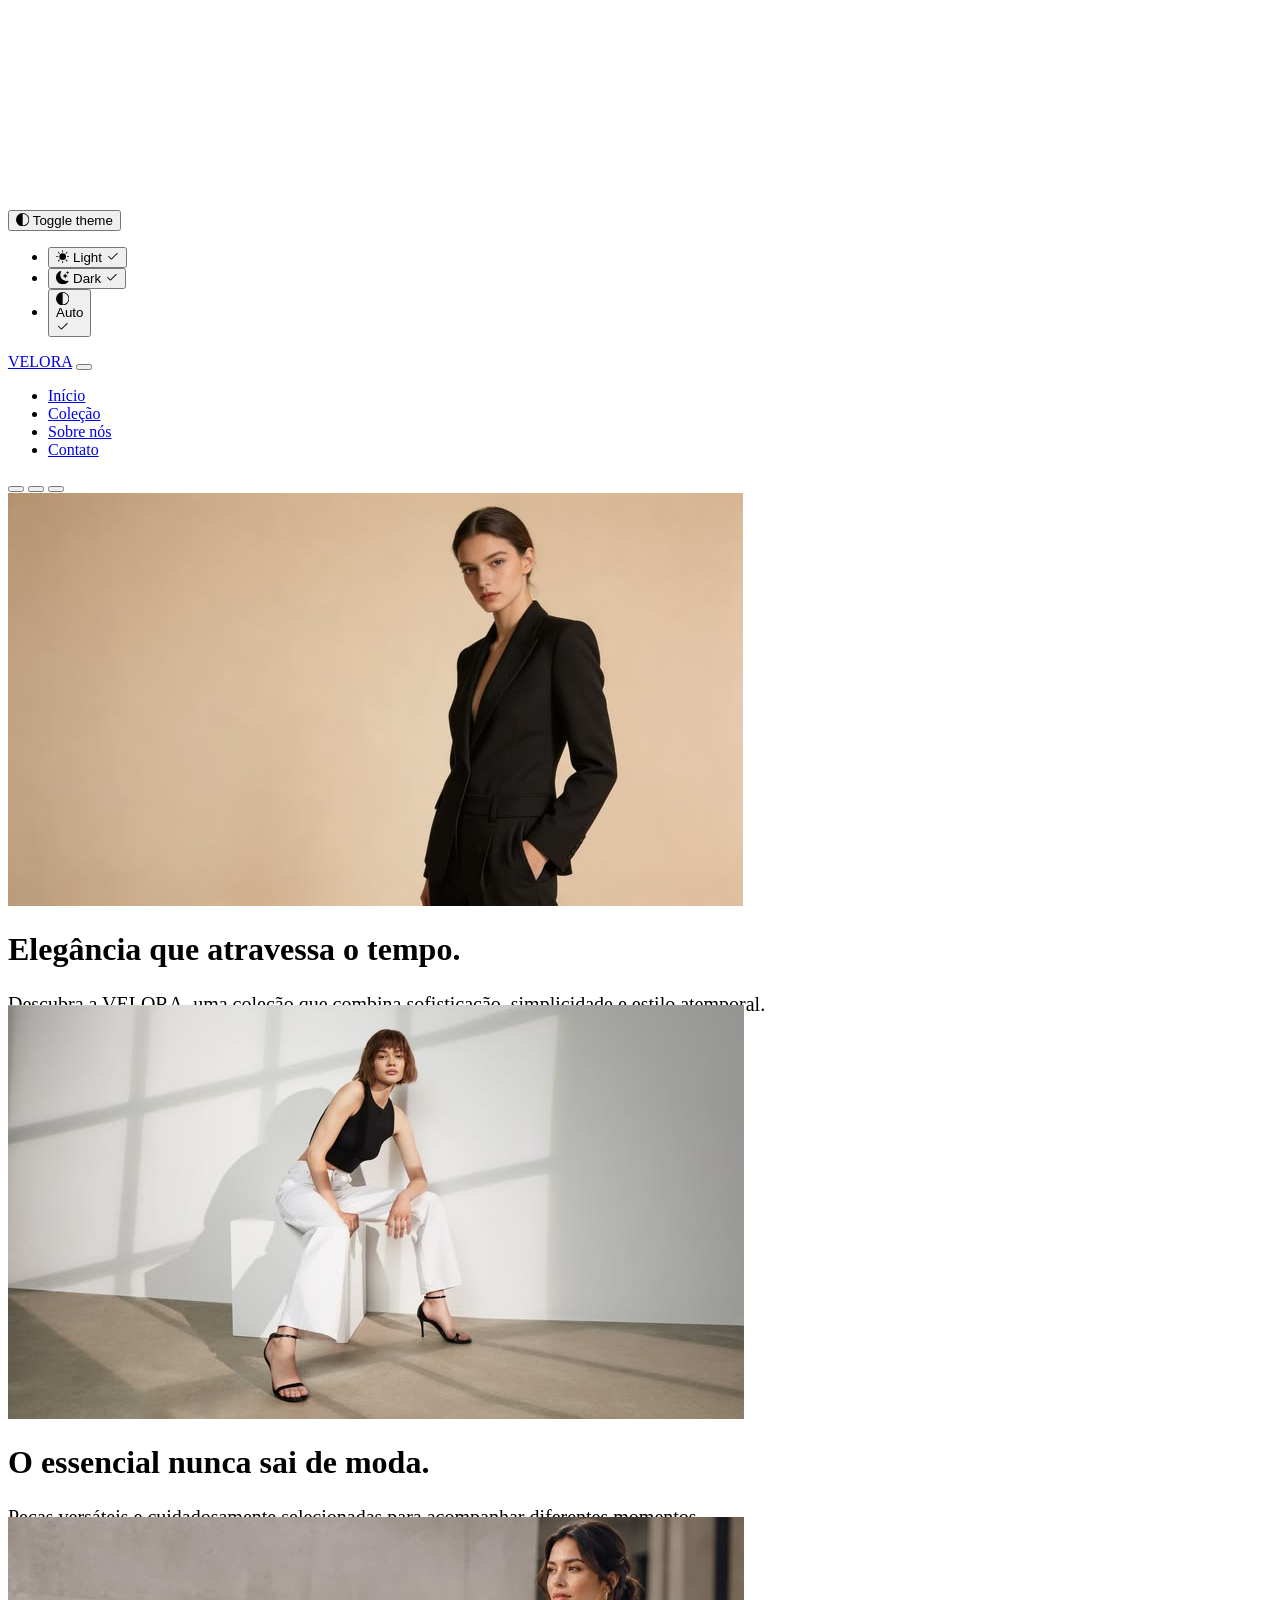
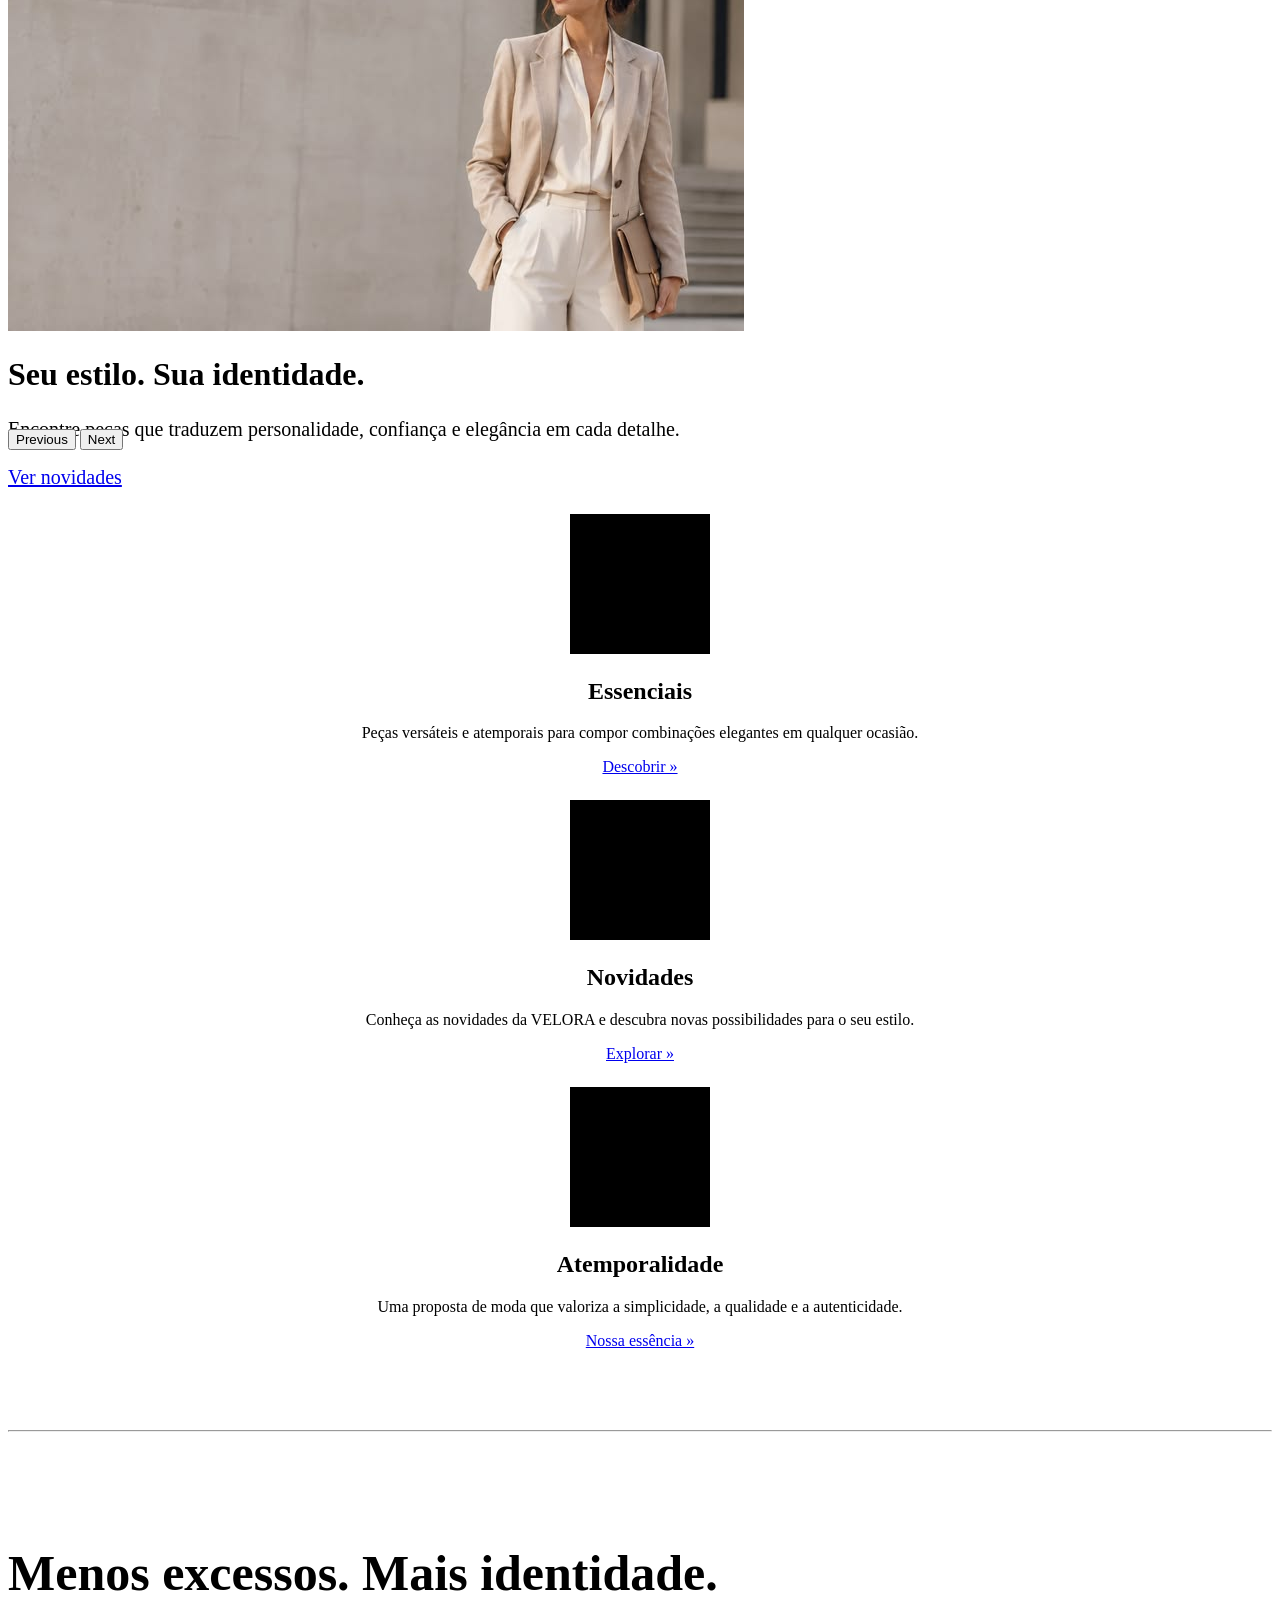
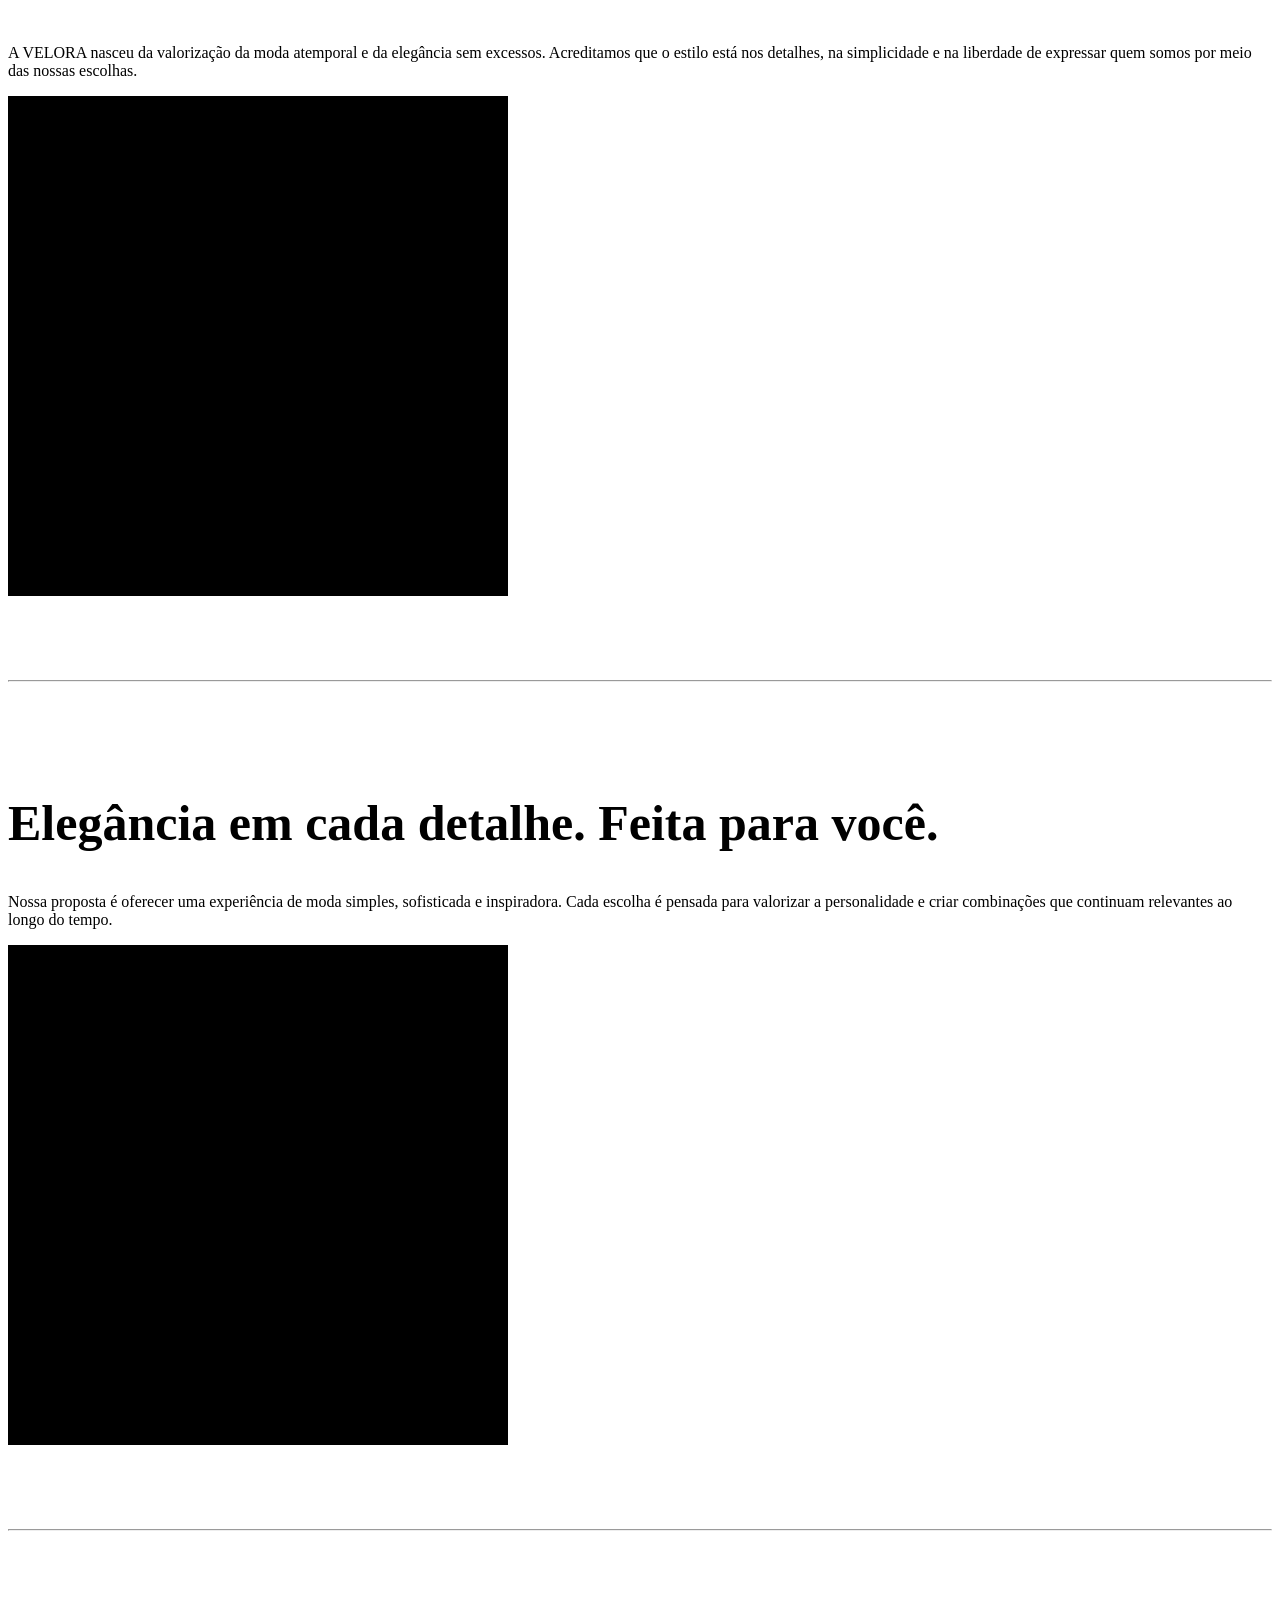
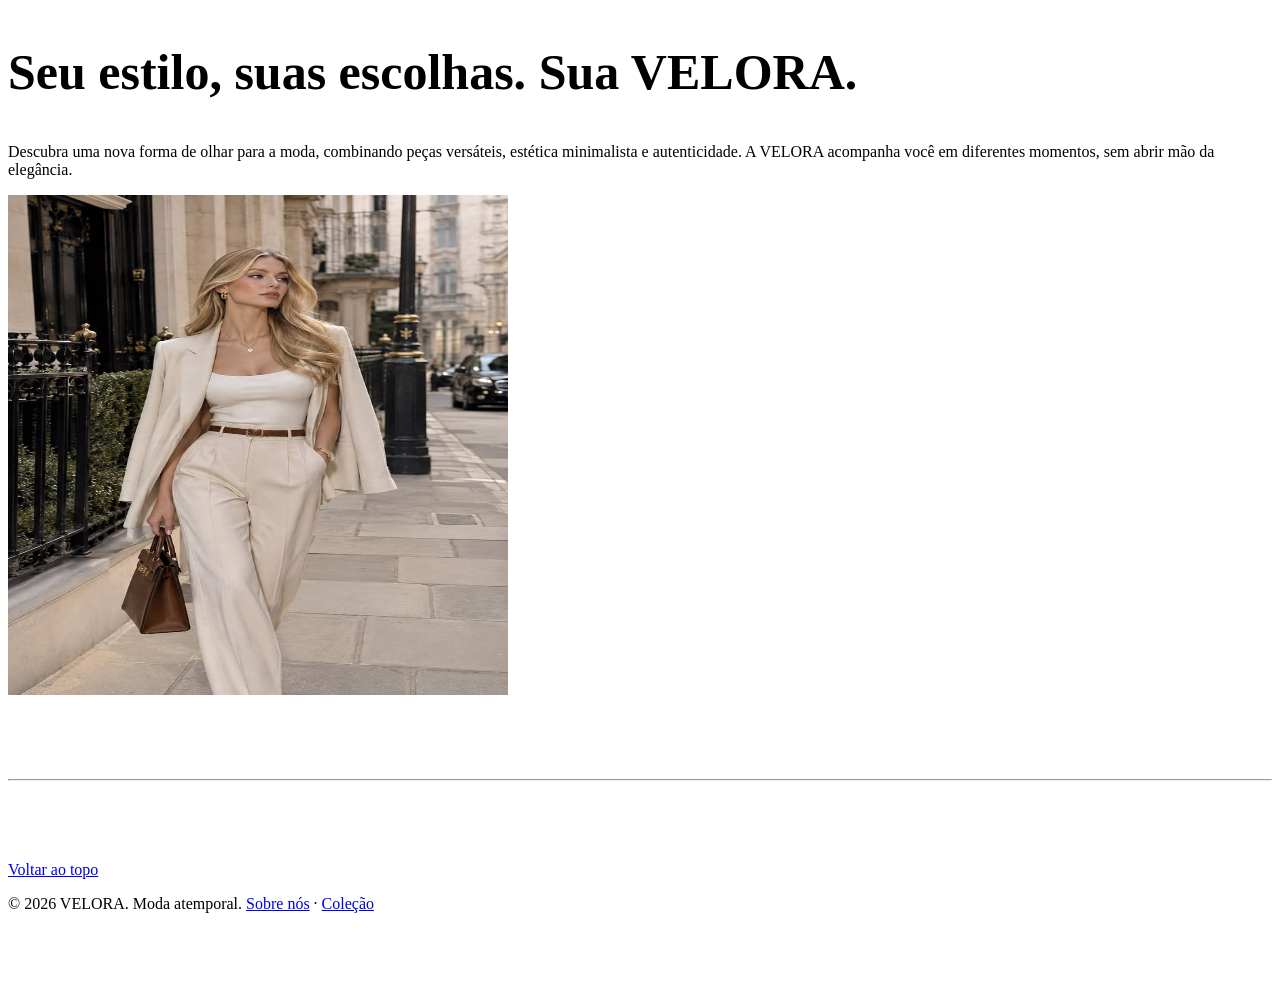
==== Bootstrap/Atividade/index.html @ 04c4ced6 "Bootstrap" ====
<!DOCTYPE html>
<html lang="pt-Br">

<head>
    <meta charset="UTF-8">
    <meta name="viewport" content="width=device-width, initial-scale=1.0">
    <title>VELORA | Moda Atemporal</title>
    <link rel="canonical" href="https://getbootstrap.com/docs/5.3/examples/carousel/" />
    <script src="../bootstrap-5.3.8-examples/bootstrap-5.3.8-examples/assets/js/color-modes.js"></script>
    <link href="../bootstrap-5.3.8-examples/bootstrap-5.3.8-examples/assets/dist/css/bootstrap.min.css"
        rel="stylesheet" />
    <meta name="theme-color" content="#712cf9" />
</head>
<style>
    /* GLOBAL STYLES
-------------------------------------------------- */
    /* Padding below the footer and lighter body text */

    body {
        padding-top: 3rem;
        padding-bottom: 3rem;
        color: rgb(var(--bs-tertiary-color-rgb));
    }


    /* CUSTOMIZE THE CAROUSEL
-------------------------------------------------- */

    /* Carousel base class */
    .carousel {
        margin-bottom: 4rem;
    }

    /* Since positioning the image, we need to help out the caption */
    .carousel-caption {
        bottom: 3rem;
        z-index: 10;
    }

    /* Declare heights because of positioning of img element */
    .carousel-item {
        height: 32rem;
    }


    /* MARKETING CONTENT
-------------------------------------------------- */

    /* Center align the text within the three columns below the carousel */
    .marketing .col-lg-4 {
        margin-bottom: 1.5rem;
        text-align: center;
    }

    .marketing .col-lg-4 p {
        margin-right: .75rem;
        margin-left: .75rem;
    }


    /* Featurettes
------------------------- */

    .featurette-divider {
        margin: 5rem 0;
        /* Space out the Bootstrap <hr> more */
    }

    /* Thin out the marketing headings */

    /* RESPONSIVE CSS
-------------------------------------------------- */

    @media (min-width: 40em) {

        /* Bump up size of carousel content */
        .carousel-caption p {
            margin-bottom: 1.25rem;
            font-size: 1.25rem;
            line-height: 1.4;
        }

        .featurette-heading {
            font-size: 50px;
        }
    }

    @media (min-width: 62em) {
        .featurette-heading {
            margin-top: 7rem;
        }
    }

    .bd-placeholder-img {
        font-size: 1.125rem;
        text-anchor: middle;
        -webkit-user-select: none;
        -moz-user-select: none;
        user-select: none;
    }

    @media (min-width: 768px) {
        .bd-placeholder-img-lg {
            font-size: 3.5rem;
        }
    }

    .b-example-divider {
        width: 100%;
        height: 3rem;
        background-color: #0000001a;
        border: solid rgba(0, 0, 0, 0.15);
        border-width: 1px 0;
        box-shadow:
            inset 0 0.5em 1.5em #0000001a,
            inset 0 0.125em 0.5em #00000026;
    }

    .b-example-vr {
        flex-shrink: 0;
        width: 1.5rem;
        height: 100vh;
    }

    .bi {
        vertical-align: -0.125em;
        fill: currentColor;
    }

    .nav-scroller {
        position: relative;
        z-index: 2;
        height: 2.75rem;
        overflow-y: hidden;
    }

    .nav-scroller .nav {
        display: flex;
        flex-wrap: nowrap;
        padding-bottom: 1rem;
        margin-top: -1px;
        overflow-x: auto;
        text-align: center;
        white-space: nowrap;
        -webkit-overflow-scrolling: touch;
    }

    .btn-bd-primary {
        --bd-violet-bg: #712cf9;
        --bd-violet-rgb: 112.520718, 44.062154, 249.437846;
        --bs-btn-font-weight: 600;
        --bs-btn-color: var(--bs-white);
        --bs-btn-bg: var(--bd-violet-bg);
        --bs-btn-border-color: var(--bd-violet-bg);
        --bs-btn-hover-color: var(--bs-white);
        --bs-btn-hover-bg: #6528e0;
        --bs-btn-hover-border-color: #6528e0;
        --bs-btn-focus-shadow-rgb: var(--bd-violet-rgb);
        --bs-btn-active-color: var(--bs-btn-hover-color);
        --bs-btn-active-bg: #5a23c8;
        --bs-btn-active-border-color: #5a23c8;
    }

    .bd-mode-toggle {
        z-index: 1500;
    }

    .bd-mode-toggle .bi {
        width: 1em;
        height: 1em;
    }

    .bd-mode-toggle .dropdown-menu .active .bi {
        display: block !important;
    }
</style>

<body>
    <svg xmlns="http://www.w3.org/2000/svg" class="d-none">
        <symbol id="check2" viewBox="0 0 16 16">
            <path
                d="M13.854 3.646a.5.5 0 0 1 0 .708l-7 7a.5.5 0 0 1-.708 0l-3.5-3.5a.5.5 0 1 1 .708-.708L6.5 10.293l6.646-6.647a.5.5 0 0 1 .708 0z">
            </path>
        </symbol>
        <symbol id="circle-half" viewBox="0 0 16 16">
            <path d="M8 15A7 7 0 1 0 8 1v14zm0 1A8 8 0 1 1 8 0a8 8 0 0 1 0 16z"></path>
        </symbol>
        <symbol id="moon-stars-fill" viewBox="0 0 16 16">
            <path
                d="M6 .278a.768.768 0 0 1 .08.858 7.208 7.208 0 0 0-.878 3.46c0 4.021 3.278 7.277 7.318 7.277.527 0 1.04-.055 1.533-.16a.787.787 0 0 1 .81.316.733.733 0 0 1-.031.893A8.349 8.349 0 0 1 8.344 16C3.734 16 0 12.286 0 7.71 0 4.266 2.114 1.312 5.124.06A.752.752 0 0 1 6 .278z">
            </path>
            <path
                d="M10.794 3.148a.217.217 0 0 1 .412 0l.387 1.162c.173.518.579.924 1.097 1.097l1.162.387a.217.217 0 0 1 0 .412l-1.162.387a1.734 1.734 0 0 0-1.097 1.097l-.387 1.162a.217.217 0 0 1-.412 0l-.387-1.162A1.734 1.734 0 0 0 9.31 6.593l-1.162-.387a.217.217 0 0 1 0-.412l1.162-.387a1.734 1.734 0 0 0 1.097-1.097l.387-1.162zM13.863.099a.145.145 0 0 1 .274 0l.258.774c.115.346.386.617.732.732l.774.258a.145.145 0 0 1 0 .274l-.774.258a1.156 1.156 0 0 0-.732.732l-.258.774a.145.145 0 0 1-.274 0l-.258-.774a1.156 1.156 0 0 0-.732-.732l-.774-.258a.145.145 0 0 1 0-.274l.774-.258c.346-.115.617-.386.732-.732L13.863.1z">
            </path>
        </symbol>
        <symbol id="sun-fill" viewBox="0 0 16 16">
            <path
                d="M8 12a4 4 0 1 0 0-8 4 4 0 0 0 0 8zM8 0a.5.5 0 0 1 .5.5v2a.5.5 0 0 1-1 0v-2A.5.5 0 0 1 8 0zm0 13a.5.5 0 0 1 .5.5v2a.5.5 0 0 1-1 0v-2A.5.5 0 0 1 8 13zm8-5a.5.5 0 0 1-.5.5h-2a.5.5 0 0 1 0-1h2a.5.5 0 0 1 .5.5zM3 8a.5.5 0 0 1-.5.5h-2a.5.5 0 0 1 0-1h2A.5.5 0 0 1 3 8zm10.657-5.657a.5.5 0 0 1 0 .707l-1.414 1.415a.5.5 0 1 1-.707-.708l1.414-1.414a.5.5 0 0 1 .707 0zm-9.193 9.193a.5.5 0 0 1 0 .707L3.05 13.657a.5.5 0 0 1-.707-.707l1.414-1.414a.5.5 0 0 1 .707 0zm9.193 2.121a.5.5 0 0 1-.707 0l-1.414-1.414a.5.5 0 0 1 .707-.707l1.414 1.414a.5.5 0 0 1 0 .707zM4.464 4.465a.5.5 0 0 1-.707 0L2.343 3.05a.5.5 0 1 1 .707-.707l1.414 1.414a.5.5 0 0 1 0 .708z">
            </path>
        </symbol>
    </svg>
    <div class="dropdown position-fixed bottom-0 end-0 mb-3 me-3 bd-mode-toggle">
        <button class="btn btn-bd-primary py-2 dropdown-toggle d-flex align-items-center" id="bd-theme" type="button"
            aria-expanded="false" data-bs-toggle="dropdown" aria-label="Toggle theme (auto)">
            <svg class="bi my-1 theme-icon-active" aria-hidden="true">
                <use href="#circle-half"></use>
            </svg>
            <span class="visually-hidden" id="bd-theme-text">Toggle theme</span>
        </button>
        <ul class="dropdown-menu dropdown-menu-end shadow" aria-labelledby="bd-theme-text">
            <li>
                <button type="button" class="dropdown-item d-flex align-items-center" data-bs-theme-value="light"
                    aria-pressed="false">
                    <svg class="bi me-2 opacity-50" aria-hidden="true">
                        <use href="#sun-fill"></use>
                    </svg>
                    Light
                    <svg class="bi ms-auto d-none" aria-hidden="true">
                        <use href="#check2"></use>
                    </svg>
                </button>
            </li>
            <li>
                <button type="button" class="dropdown-item d-flex align-items-center" data-bs-theme-value="dark"
                    aria-pressed="false">
                    <svg class="bi me-2 opacity-50" aria-hidden="true">
                        <use href="#moon-stars-fill"></use>
                    </svg>
                    Dark
                    <svg class="bi ms-auto d-none" aria-hidden="true">
                        <use href="#check2"></use>
                    </svg>
                </button>
            </li>
            <li>
                <button type="button" class="dropdown-item d-flex align-items-center active" data-bs-theme-value="auto"
                    aria-pressed="true">
                    <svg class="bi me-2 opacity-50" aria-hidden="true">
                        <use href="#circle-half"></use>
                    </svg>
                    Auto
                    <svg class="bi ms-auto d-none" aria-hidden="true">
                        <use href="#check2"></use>
                    </svg>
                </button>
            </li>
        </ul>
    </div>
    <header data-bs-theme="dark">
        <nav class="navbar navbar-expand-md navbar-dark fixed-top bg-dark">
            <div class="container-fluid">
                <a class="navbar-brand" href="#">VELORA</a>
                <button class="navbar-toggler" type="button" data-bs-toggle="collapse" data-bs-target="#navbarCollapse"
                    aria-controls="navbarCollapse" aria-expanded="false" aria-label="Toggle navigation">
                    <span class="navbar-toggler-icon"></span>
                </button>
                <div class="collapse navbar-collapse" id="navbarCollapse">
                    <ul class="navbar-nav me-auto mb-2 mb-md-0">
                        <li class="nav-item">
                            <a class="nav-link active" aria-current="page" href="#inicio">Início</a>
                        </li>

                        <li class="nav-item">
                            <a class="nav-link" href="#colecao">Coleção</a>
                        </li>

                        <li class="nav-item">
                            <a class="nav-link" href="#sobre">Sobre nós</a>
                        </li>

                        <li class="nav-item">
                            <a class="nav-link" href="#contato">Contato</a>
                        </li>
                    </ul>
                </div>
            </div>
        </nav>
    </header>
    <main>
        <div id="inicio" class="carousel slide mb-6" data-bs-ride="carousel">
            <div class="carousel-indicators">
                <button type="button" data-bs-target="#inicio" data-bs-slide-to="0" class="active"
                    aria-current="true" aria-label="Slide 1"></button>
                <button type="button" data-bs-target="#inicio" data-bs-slide-to="1" aria-label="Slide 2"></button>
                <button type="button" data-bs-target="#inicio" data-bs-slide-to="2" aria-label="Slide 3"></button>
            </div>
            <div class="carousel-inner">
                <div class="carousel-item active">
                    <img src="imagens/Banner1.jpg" alt="Slide 1" class="d-block w-100">
                        <rect width="100%" height="100%" fill="var(--bs-secondary-color)"></rect>
                </img>
                    <div class="container">
                        <div class="carousel-caption text-start">
                            <h1>Elegância que atravessa o tempo.</h1>
                            <p class="opacity-75">
                                Descubra a VELORA, uma coleção que combina sofisticação,
                                simplicidade e estilo atemporal.
                            </p>
                            <p>
                                <a class="btn btn-lg btn-light" href="#colecao">Explorar coleção</a>
                            </p>
                        </div>
                    </div>
                </div>
                <div class="carousel-item">
                    <img src="imagens/Banner2.jpg" alt="Slide 2" class="d-block w-100">
                        <rect width="100%" height="100%" fill="var(--bs-secondary-color)"></rect>
                </img>
                    <div class="container">
                        <div class="carousel-caption">
                            <h1>O essencial nunca sai de moda.</h1>
                            <p>
                                Peças versáteis e cuidadosamente selecionadas
                                para acompanhar diferentes momentos.
                            </p>
                            <p><a class="btn btn-lg btn-light" href="#sobre">Conheça a VELORA</a></p>
                        </div>
                    </div>
                </div>
                <div class="carousel-item">
                    <img src="imagens/Banner3.jpg" alt="Slide 3" class="d-block w-100">
                        <rect width="100%" height="100%" fill="var(--bs-secondary-color)"></rect>
                    </svg>
                    <div class="container">
                        <div class="carousel-caption text-end">
                            <h1>Seu estilo. Sua identidade.</h1>
                            <p>
                                Encontre peças que traduzem personalidade,
                                confiança e elegância em cada detalhe.
                            </p>
                            <p>
                                <a class="btn btn-lg btn-light" href="#colecao">Ver novidades</a>
                            </p>
                        </div>
                    </div>
                </div>
            </div>
            <button class="carousel-control-prev" type="button" data-bs-target="#inicio" data-bs-slide="prev">
                <span class="carousel-control-prev-icon" aria-hidden="true"></span>
                <span class="visually-hidden">Previous</span>
            </button>
            <button class="carousel-control-next" type="button" data-bs-target="#inicio" data-bs-slide="next">
                <span class="carousel-control-next-icon" aria-hidden="true"></span>
                <span class="visually-hidden">Next</span>
            </button>
        </div>
        <!-- Marketing messaging and featurettes
  ================================================== -->
        <!-- Wrap the rest of the page in another container to center all the content. -->
        <div class="container marketing" id="colecao">
            <!-- Three columns of text below the carousel -->
            <div class="row">
                <div class="col-lg-4">
                    <svg aria-label="Placeholder" class="bd-placeholder-img rounded-circle" height="140"
                        preserveAspectRatio="xMidYMid slice" role="img" width="140" xmlns="http://www.w3.org/2000/svg">
                        <title>Placeholder</title>
                        <rect width="100%" height="100%" fill="var(--bs-secondary-color)"></rect>
                    </svg>
                    <h2 class="fw-normal">Essenciais</h2>
                    <p>
                        Peças versáteis e atemporais para compor
                        combinações elegantes em qualquer ocasião.
                    </p>
                    <p>
                        <a class="btn btn-secondary" href="#sobre">
                            Descobrir »
                        </a>
                    </p>
                </div>
                <!-- /.col-lg-4 -->
                <div class="col-lg-4">
                    <svg aria-label="Placeholder" class="bd-placeholder-img rounded-circle" height="140"
                        preserveAspectRatio="xMidYMid slice" role="img" width="140" xmlns="imagens/banner-velora.jpg">
                        <title>Placeholder</title>
                        <rect width="100%" height="100%" fill="var(--bs-secondary-color)"></rect>
                    </svg>
                    <h2 class="fw-normal">Novidades</h2>
                    <p>
                        Conheça as novidades da VELORA e descubra
                        novas possibilidades para o seu estilo.
                    </p>
                    <p>
                        <a class="btn btn-secondary" href="#sobre">
                            Explorar »
                        </a>
                    </p>
                </div>
                <!-- /.col-lg-4 -->
                <div class="col-lg-4">
                    <svg aria-label="Placeholder" class="bd-placeholder-img rounded-circle" height="140"
                        preserveAspectRatio="xMidYMid slice" role="img" width="140" xmlns="http://www.w3.org/2000/svg">
                        <title>Placeholder</title>
                        <rect width="100%" height="100%" fill="var(--bs-secondary-color)"></rect>
                    </svg>
                    <h2 class="fw-normal">Atemporalidade</h2>
                    <p>
                        Uma proposta de moda que valoriza a
                        simplicidade, a qualidade e a autenticidade.
                    </p>
                    <p>
                        <a class="btn btn-secondary" href="#sobre">
                            Nossa essência »
                        </a>
                    </p>
                </div>
                <!-- /.col-lg-4 -->
            </div>
            <!-- /.row -->
            <!-- START THE FEATURETTES -->
            <hr class="featurette-divider" />
            <div class="row featurette" id="sobre">
                <div class="col-md-7">
                    <h2 class="featurette-heading fw-normal lh-1">
                        Menos excessos.
                        <span class="text-body-secondary">
                            Mais identidade.
                        </span>
                    </h2>
                    <p class="lead">
                        A VELORA nasceu da valorização da moda
                        atemporal e da elegância sem excessos.
                        Acreditamos que o estilo está nos detalhes,
                        na simplicidade e na liberdade de expressar
                        quem somos por meio das nossas escolhas.
                    </p>
                </div>
                <div class="col-md-5">
                    <svg aria-label="Placeholder: 500x500"
                        class="bd-placeholder-img bd-placeholder-img-lg featurette-image img-fluid mx-auto" height="500"
                        preserveAspectRatio="xMidYMid slice" role="img" width="500" xmlns="http://www.w3.org/2000/svg">
                        <title>Placeholder</title>
                        <rect width="100%" height="100%" fill="var(--bs-secondary-bg)"></rect>
                        <text x="50%" y="50%" fill="var(--bs-secondary-color)" dy=".3em">
                            500x500
                        </text>
                    </svg>
                </div>
            </div>
            <hr class="featurette-divider" />
            <div class="row featurette">
                <div class="col-md-7 order-md-2">
                    <h2 class="featurette-heading fw-normal lh-1">
                        Elegância em cada detalhe.
                        <span class="text-body-secondary">
                            Feita para você.
                        </span>
                    </h2>
                    <p class="lead">
                        Nossa proposta é oferecer uma experiência
                        de moda simples, sofisticada e inspiradora.
                        Cada escolha é pensada para valorizar a
                        personalidade e criar combinações que
                        continuam relevantes ao longo do tempo.
                    </p>
                </div>
                <div class="col-md-5 order-md-1">
                    <svg aria-label="Placeholder: 500x500"
                        class="bd-placeholder-img bd-placeholder-img-lg featurette-image img-fluid mx-auto" height="500"
                        preserveAspectRatio="xMidYMid slice" role="img" width="500" xmlns="http://www.w3.org/2000/svg">
                        <title>Placeholder</title>
                        <rect width="100%" height="100%" fill="var(--bs-secondary-bg)"></rect>
                        <text x="50%" y="50%" fill="var(--bs-secondary-color)" dy=".3em">
                            500x500
                        </text>
                    </svg>
                </div>
            </div>
            <hr class="featurette-divider" />
            <div class="row featurette">
                <div class="col-md-7">
                    <h2 class="featurette-heading fw-normal lh-1">
                        Seu estilo, suas escolhas.
                        <span class="text-body-secondary">
                            Sua VELORA.
                        </span>
                    </h2>
                    <p class="lead">
                        Descubra uma nova forma de olhar para a
                        moda, combinando peças versáteis, estética
                        minimalista e autenticidade. A VELORA
                        acompanha você em diferentes momentos,
                        sem abrir mão da elegância.
                    </p>
                </div><div class="col-md-5">
    <img src="imagens/Foto_card.jpg" 
         alt="Descrição da imagem" 
         class="featurette-image img-fluid mx-auto" 
         width="500" 
         height="500">
</div>
            </div>
            <hr class="featurette-divider" />
            <!-- /END THE FEATURETTES -->
        </div>
        <!-- /.container -->
        <!-- FOOTER -->
        <footer class="container" id="contato">
            <p class="float-end">
                <a href="#inicio">Voltar ao topo</a>
            </p>

            <p>
                © 2026 VELORA. Moda atemporal.
                <a href="#sobre">Sobre nós</a>
                ·
                <a href="#colecao">Coleção</a>
            </p>
        </footer>
    </main>
    <script src="../bootstrap-5.3.8-examples/bootstrap-5.3.8-examples/assets/dist/js/bootstrap.bundle.min.js"
        class="astro-vvvwv3sm"></script>
</body>

</html>
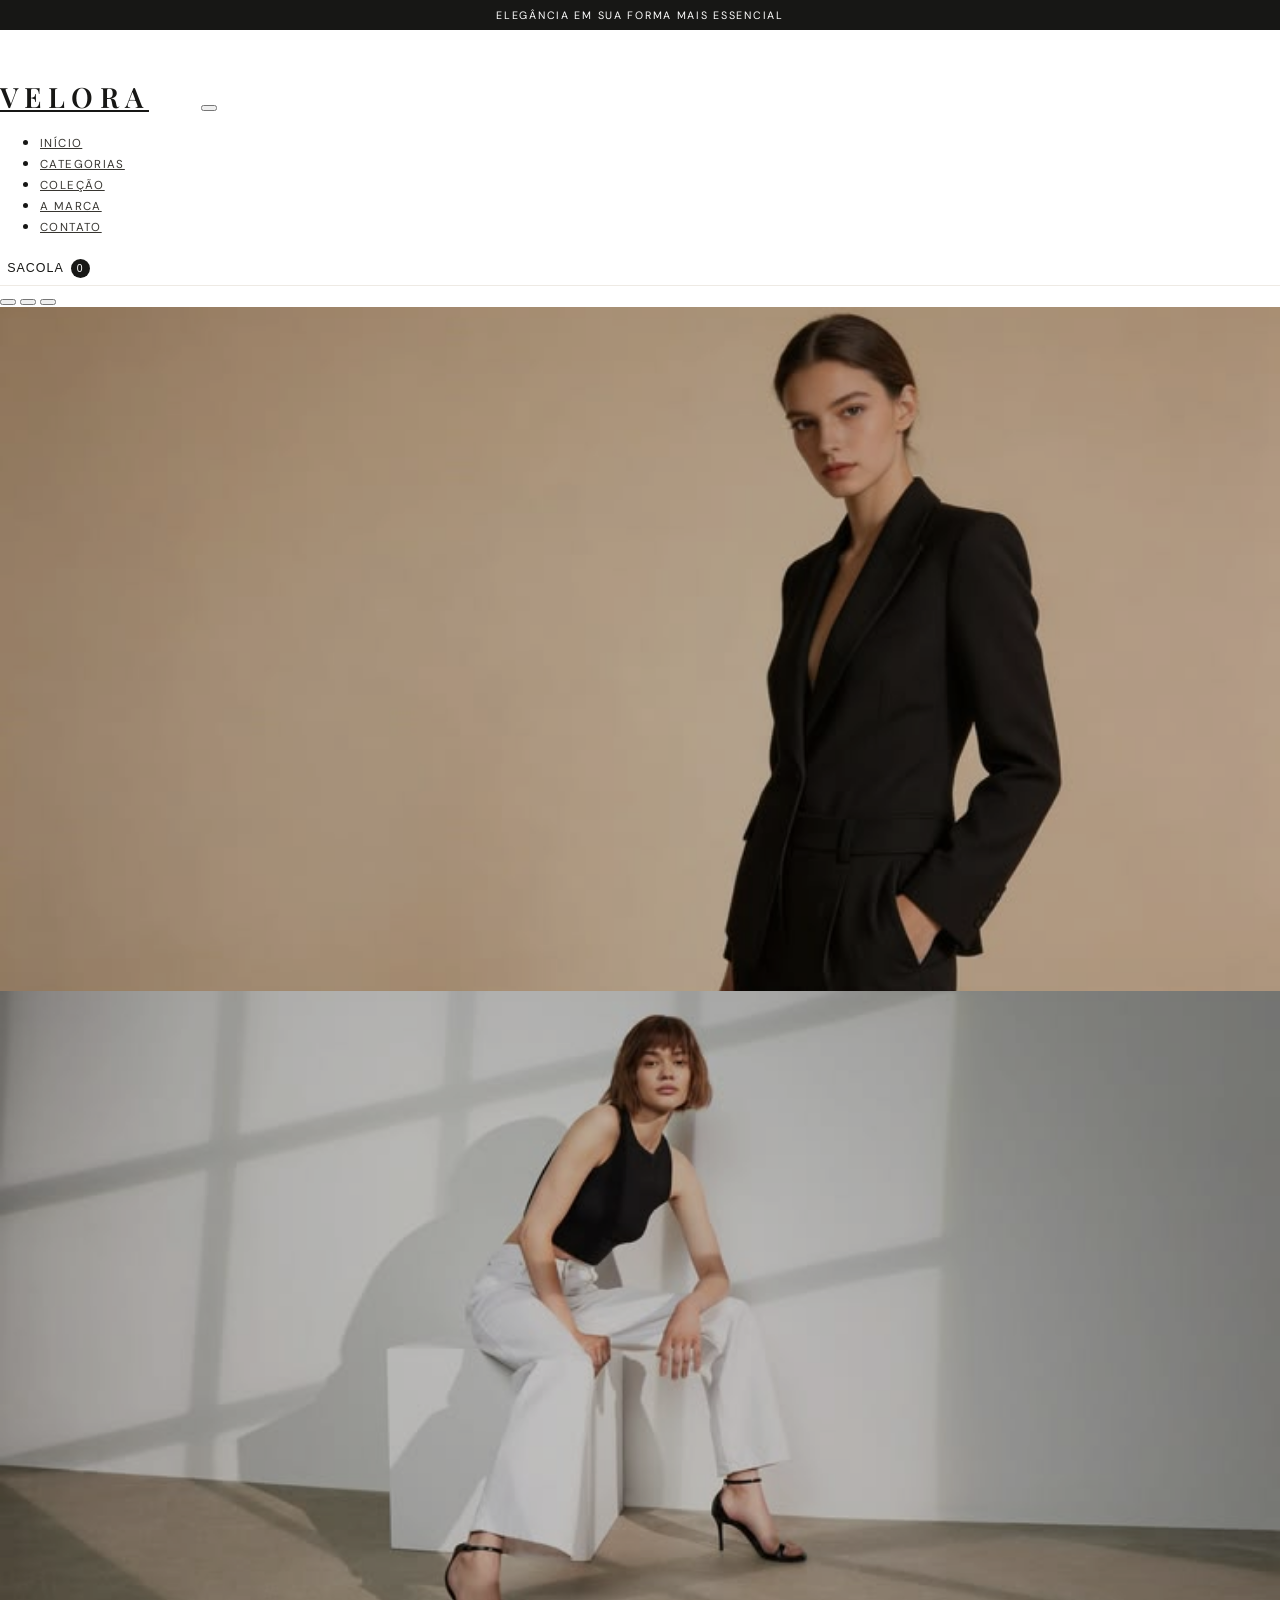
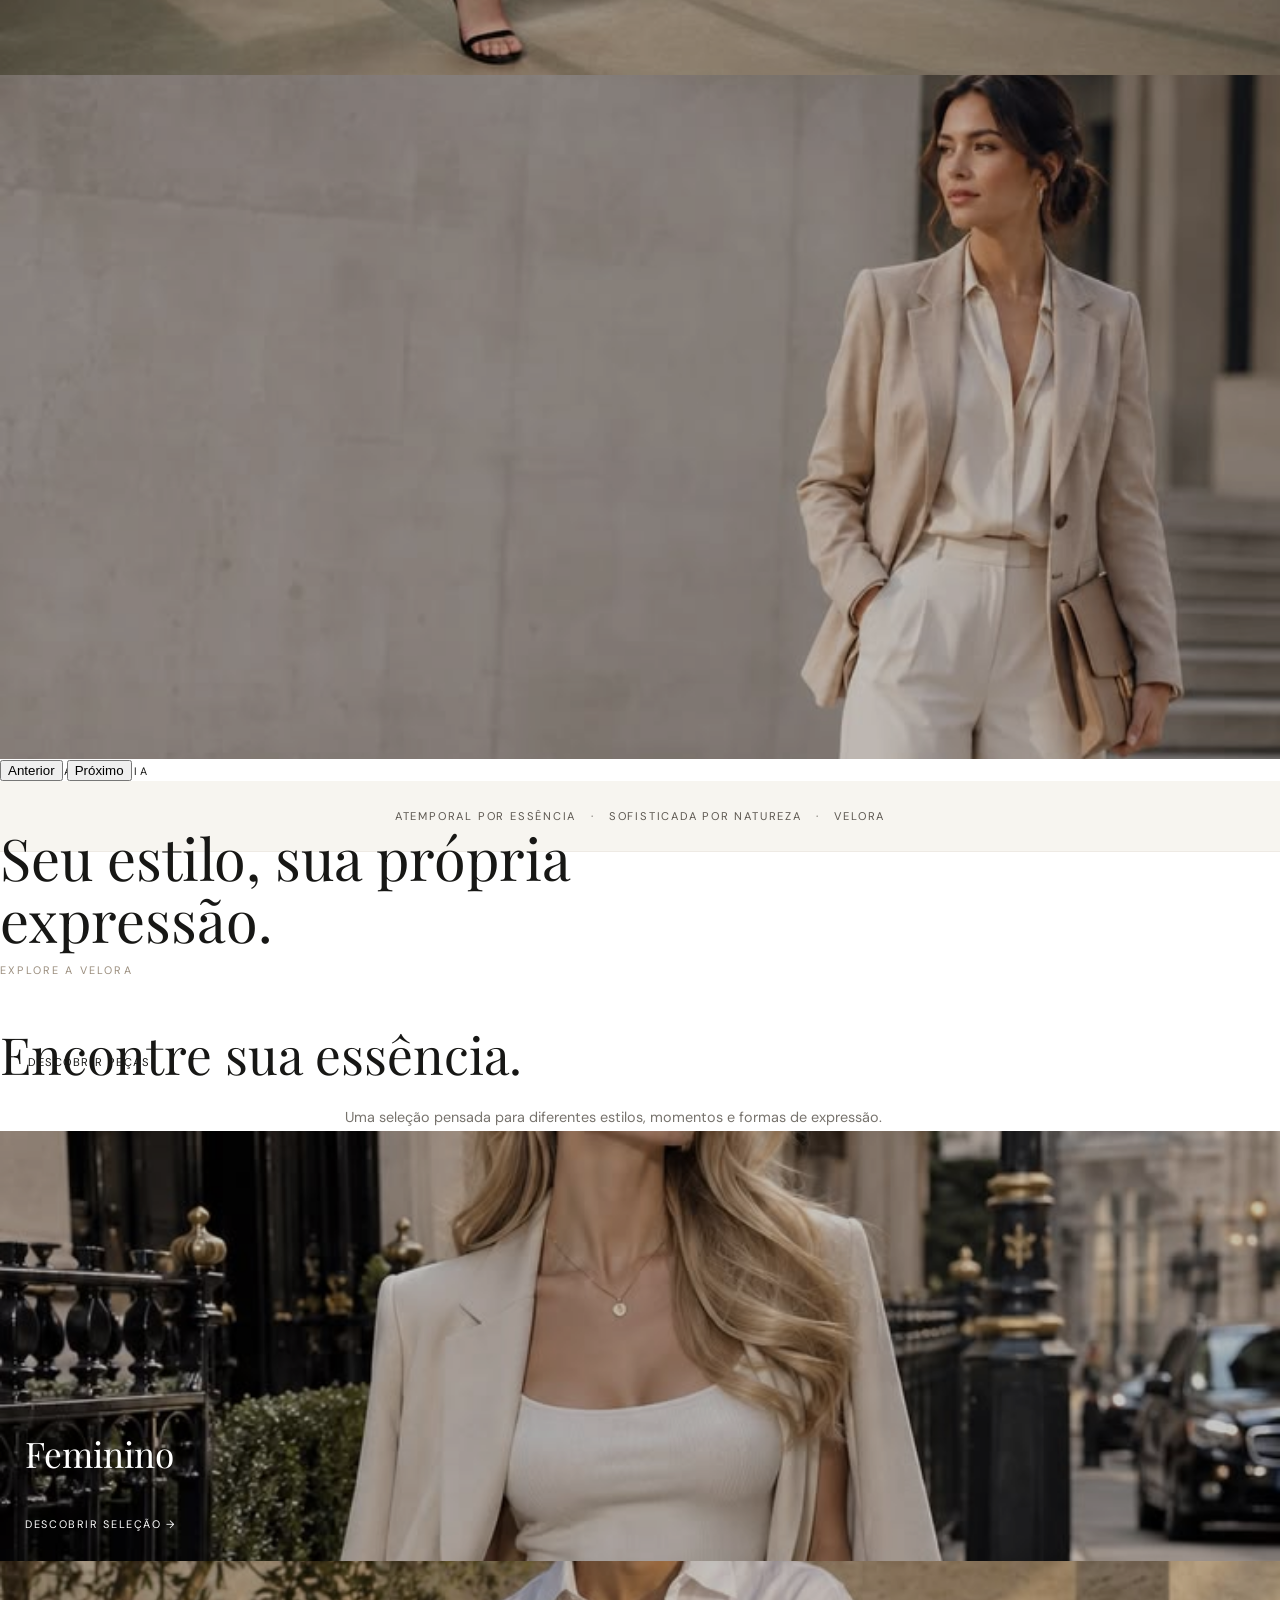
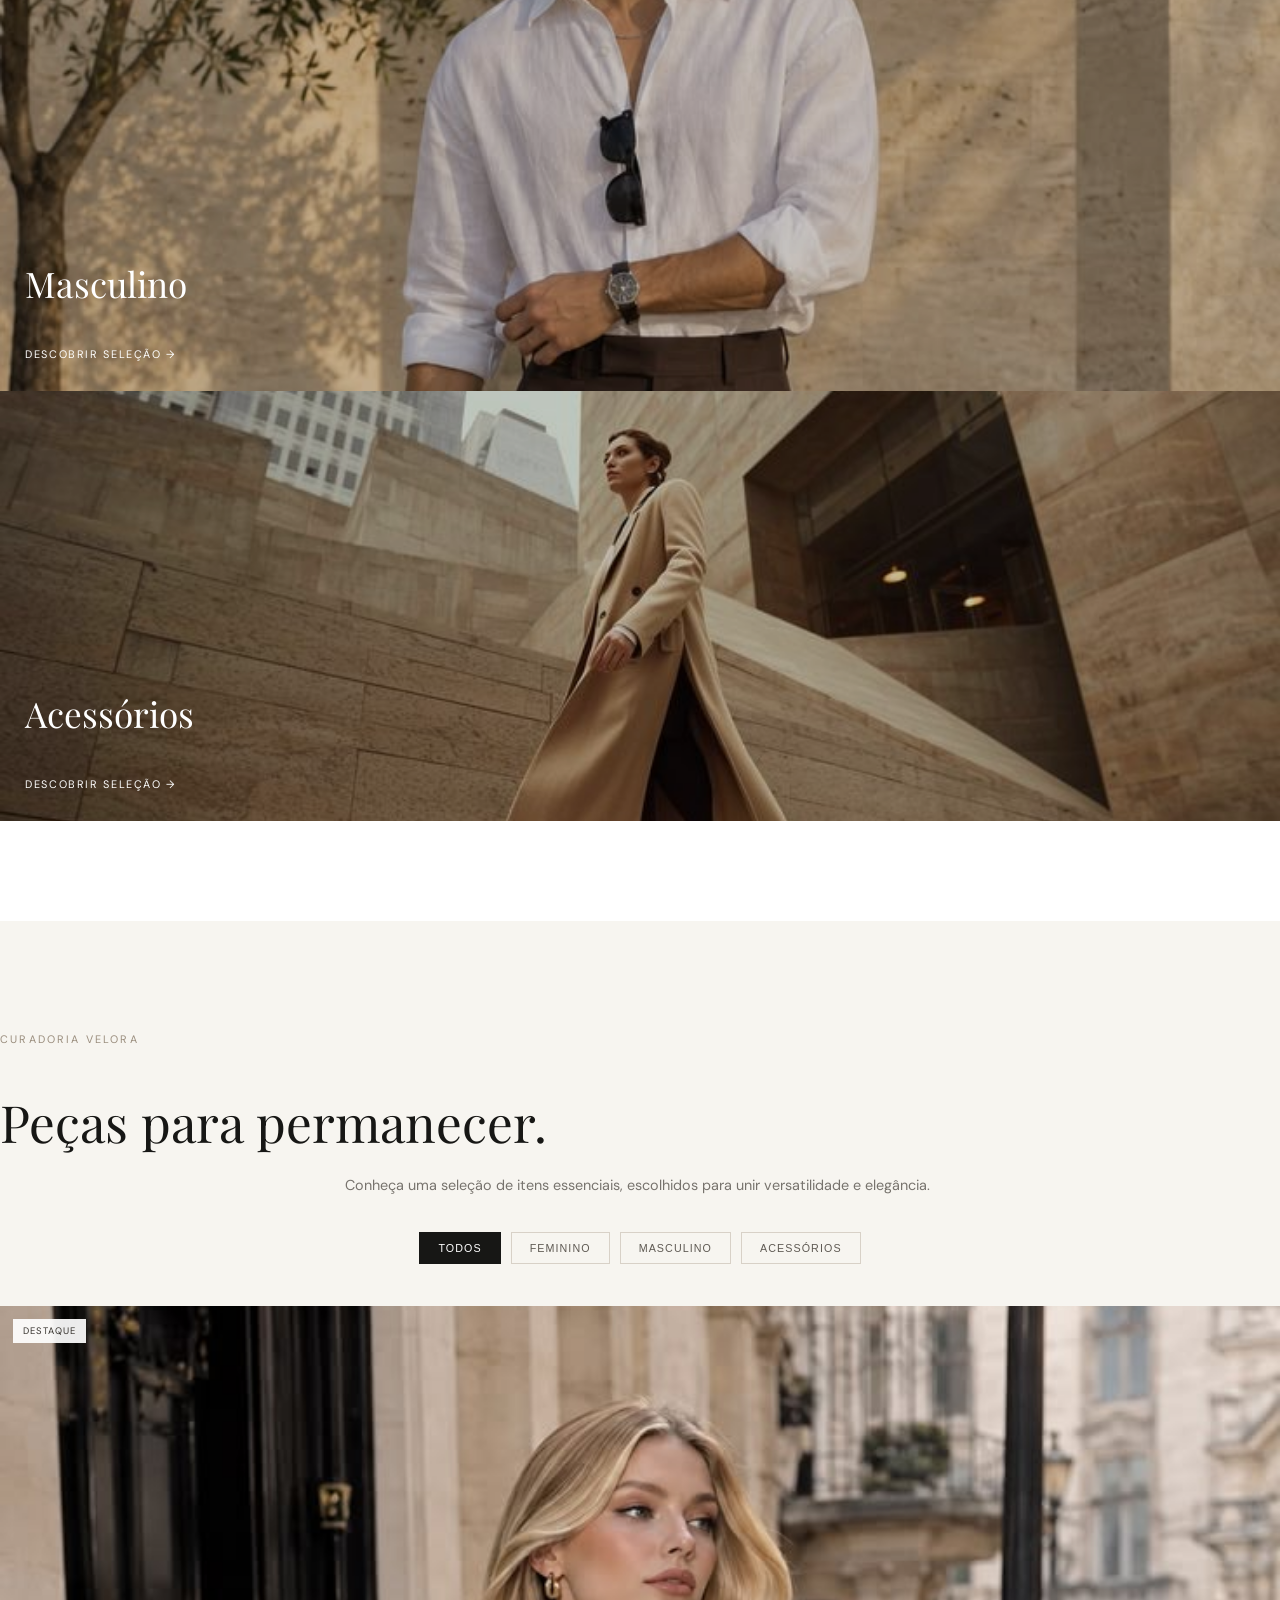
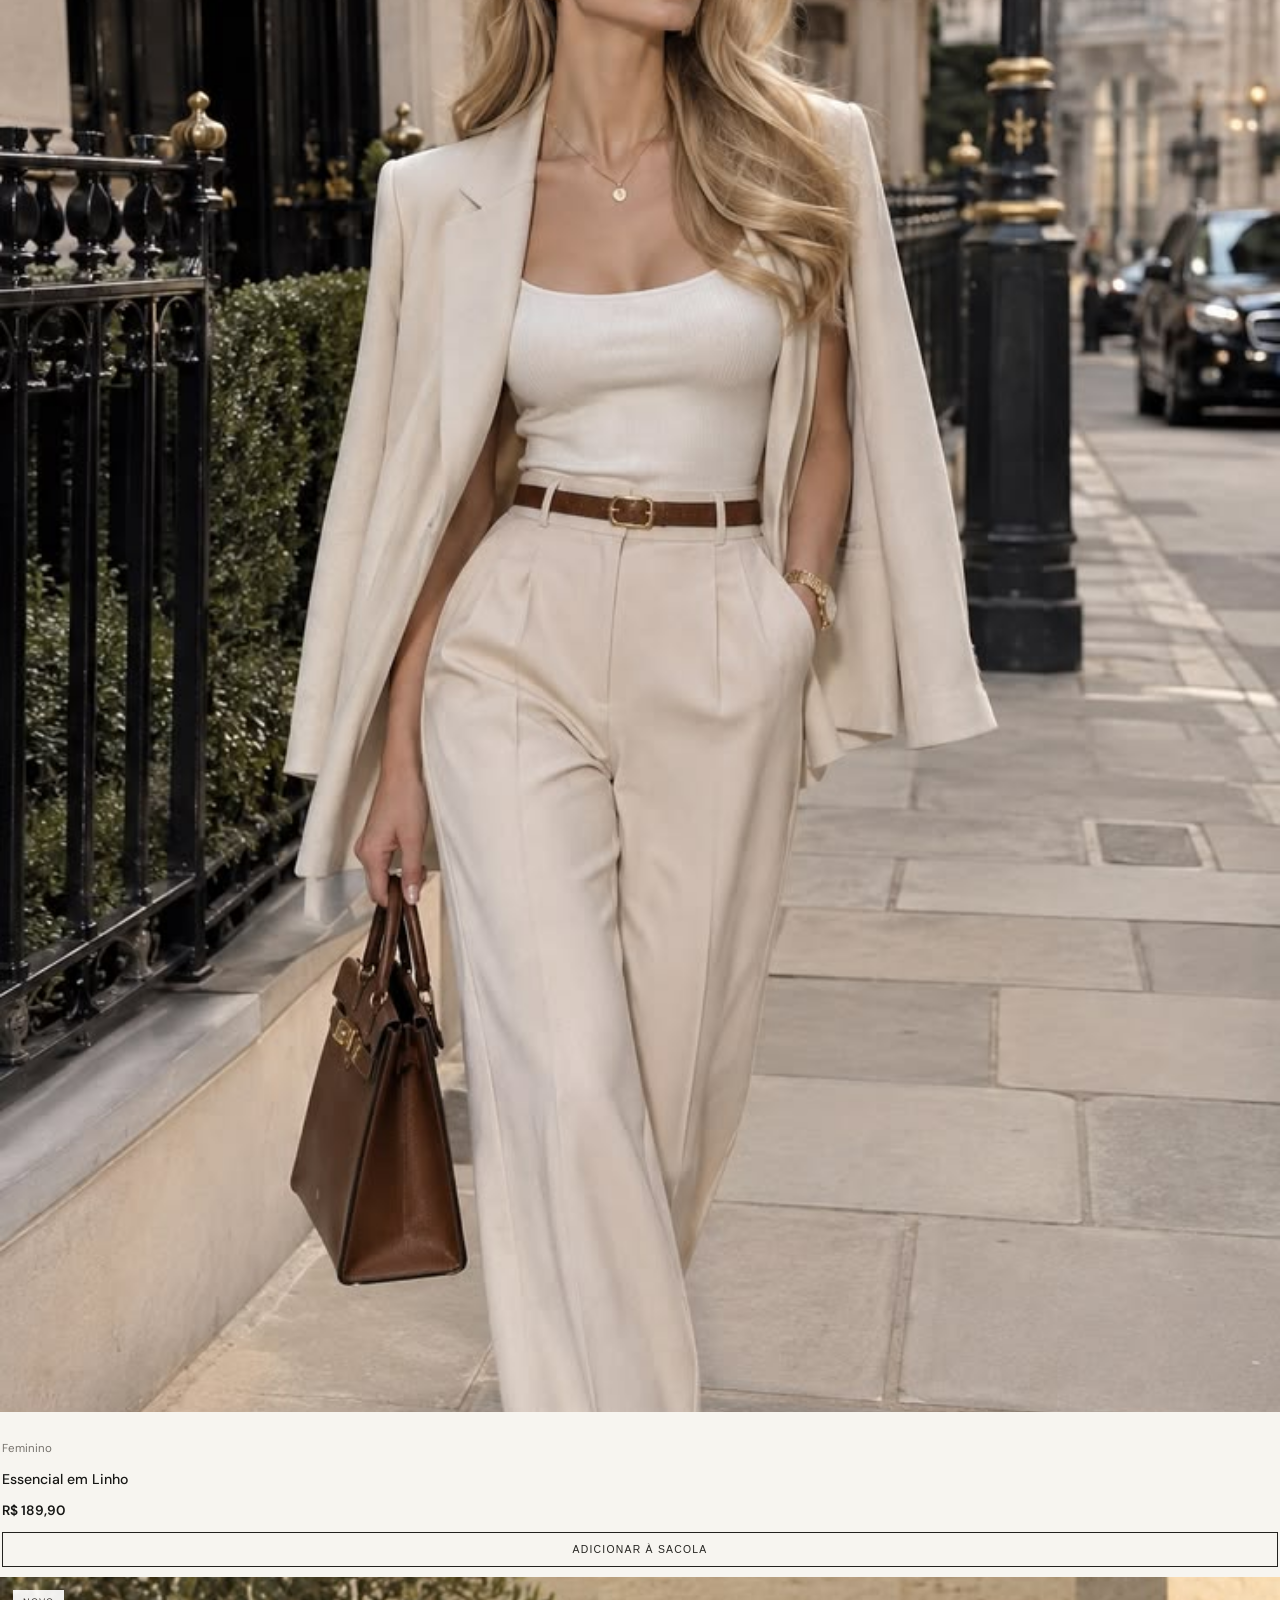
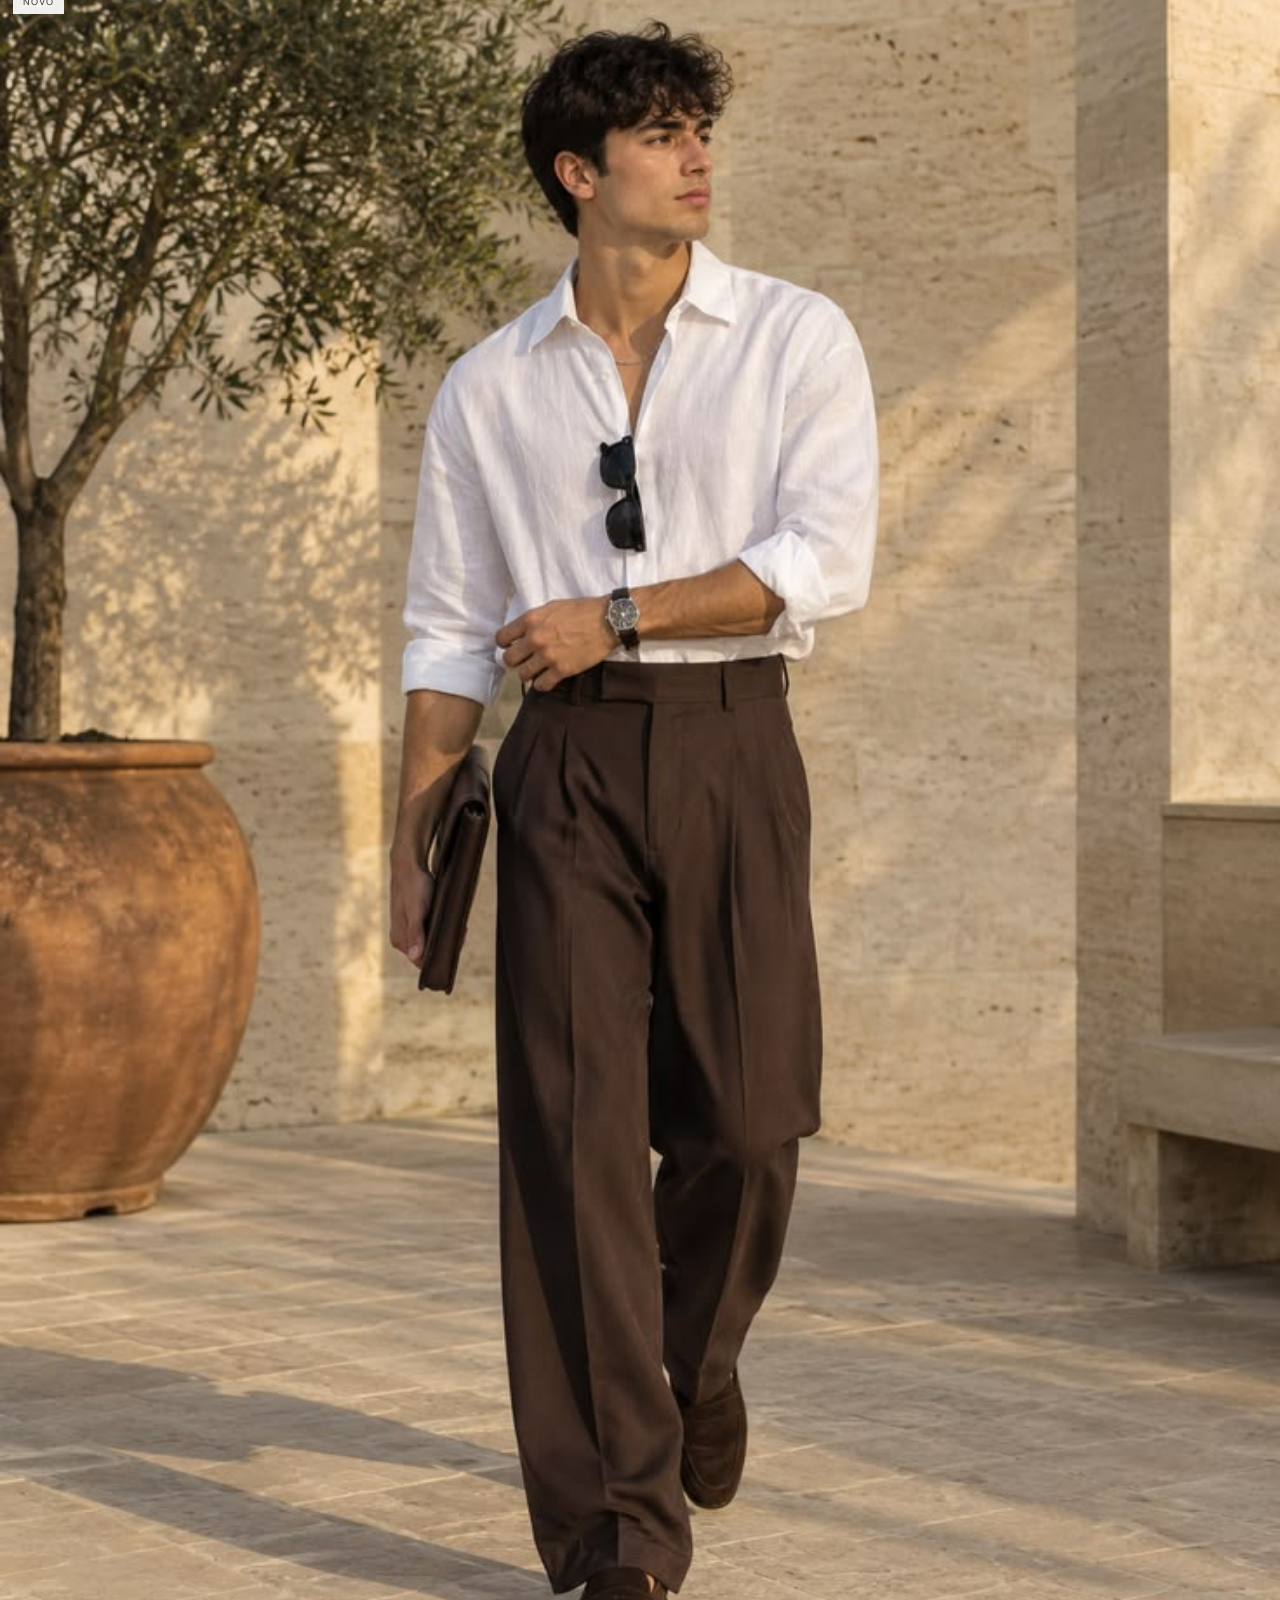
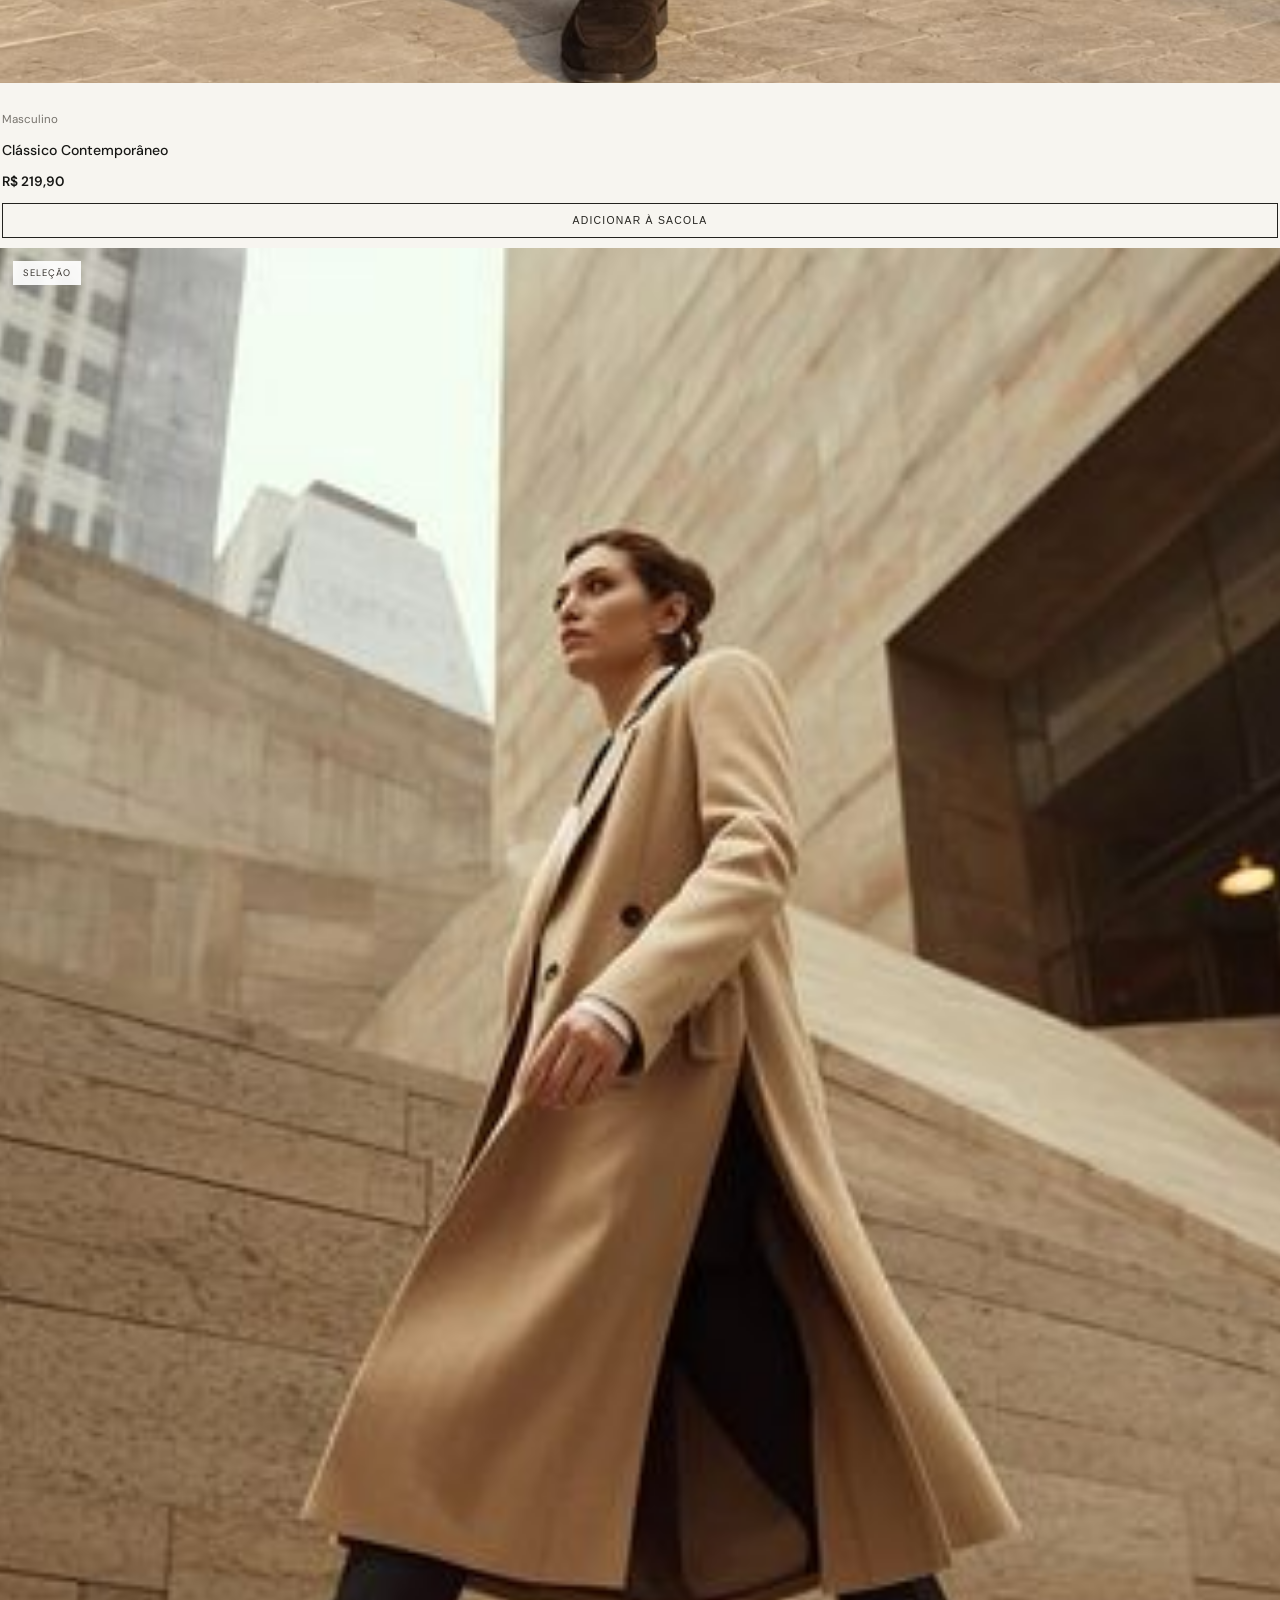
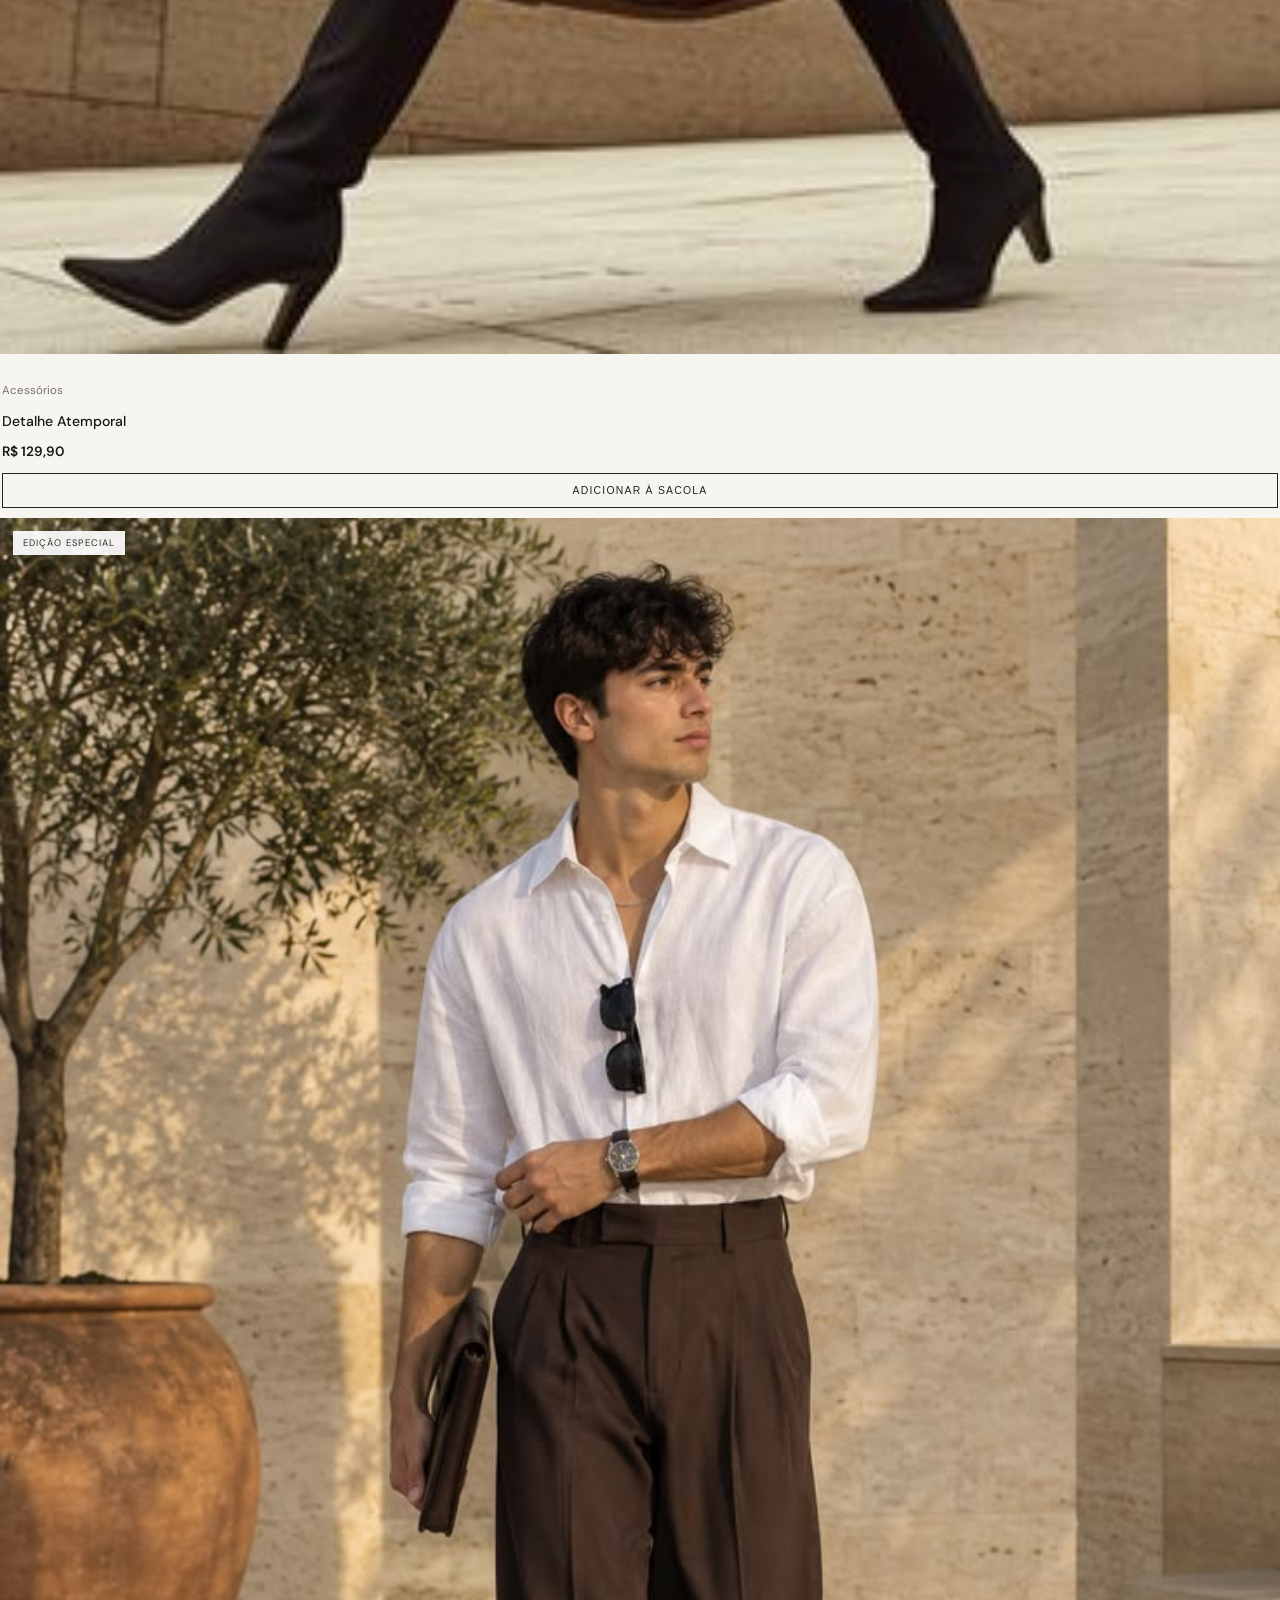
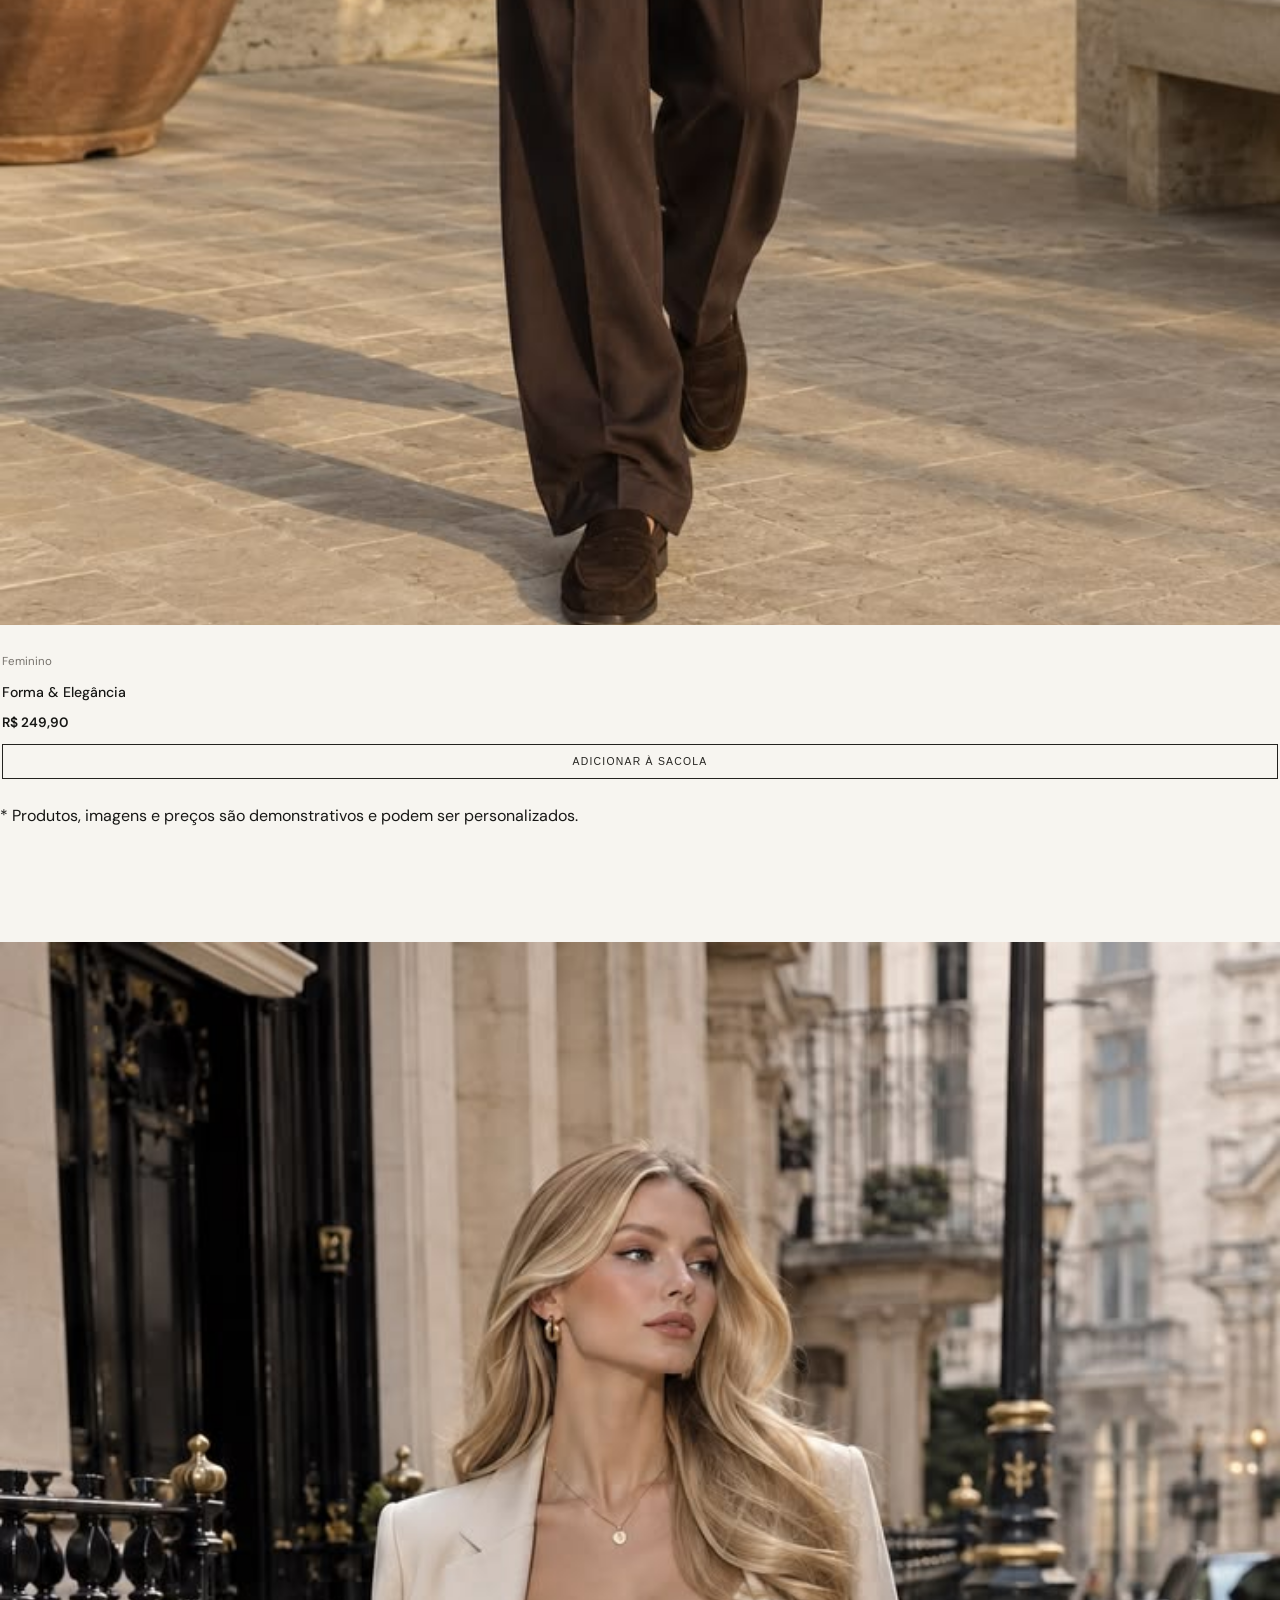
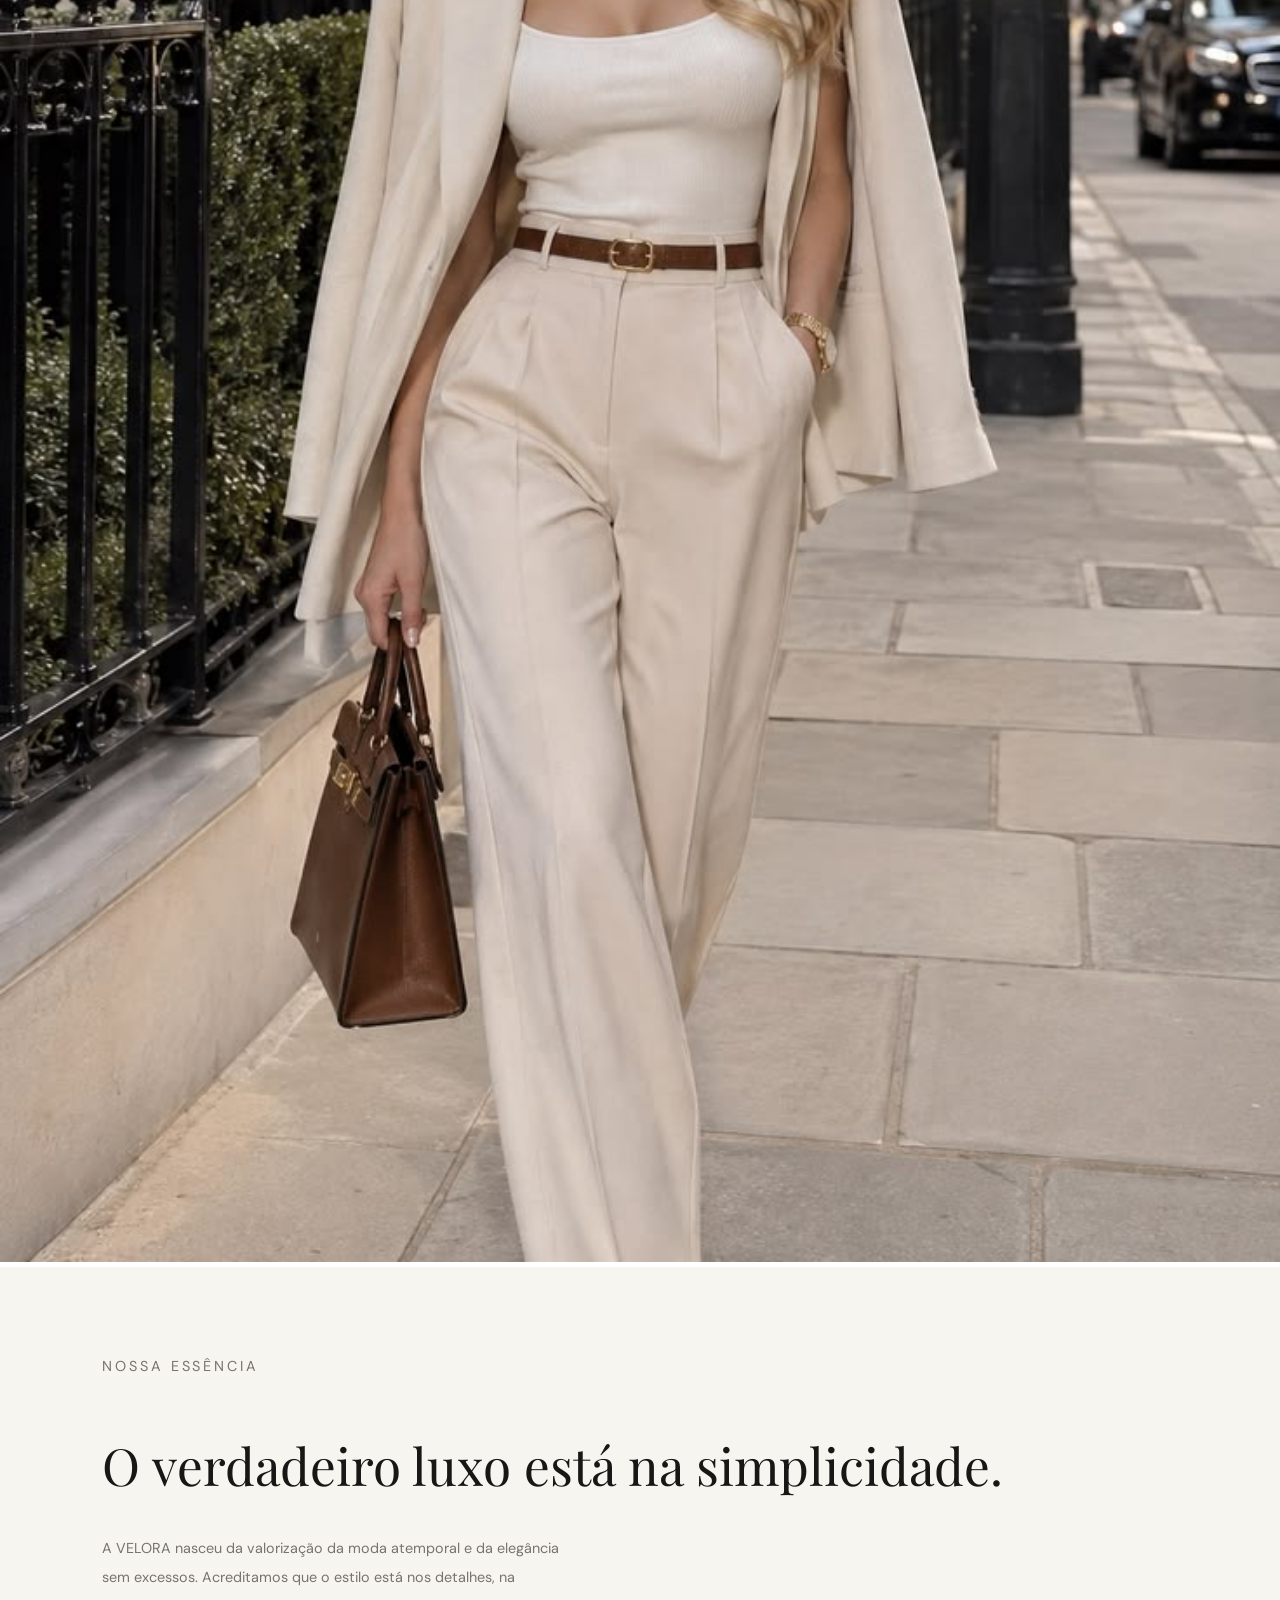
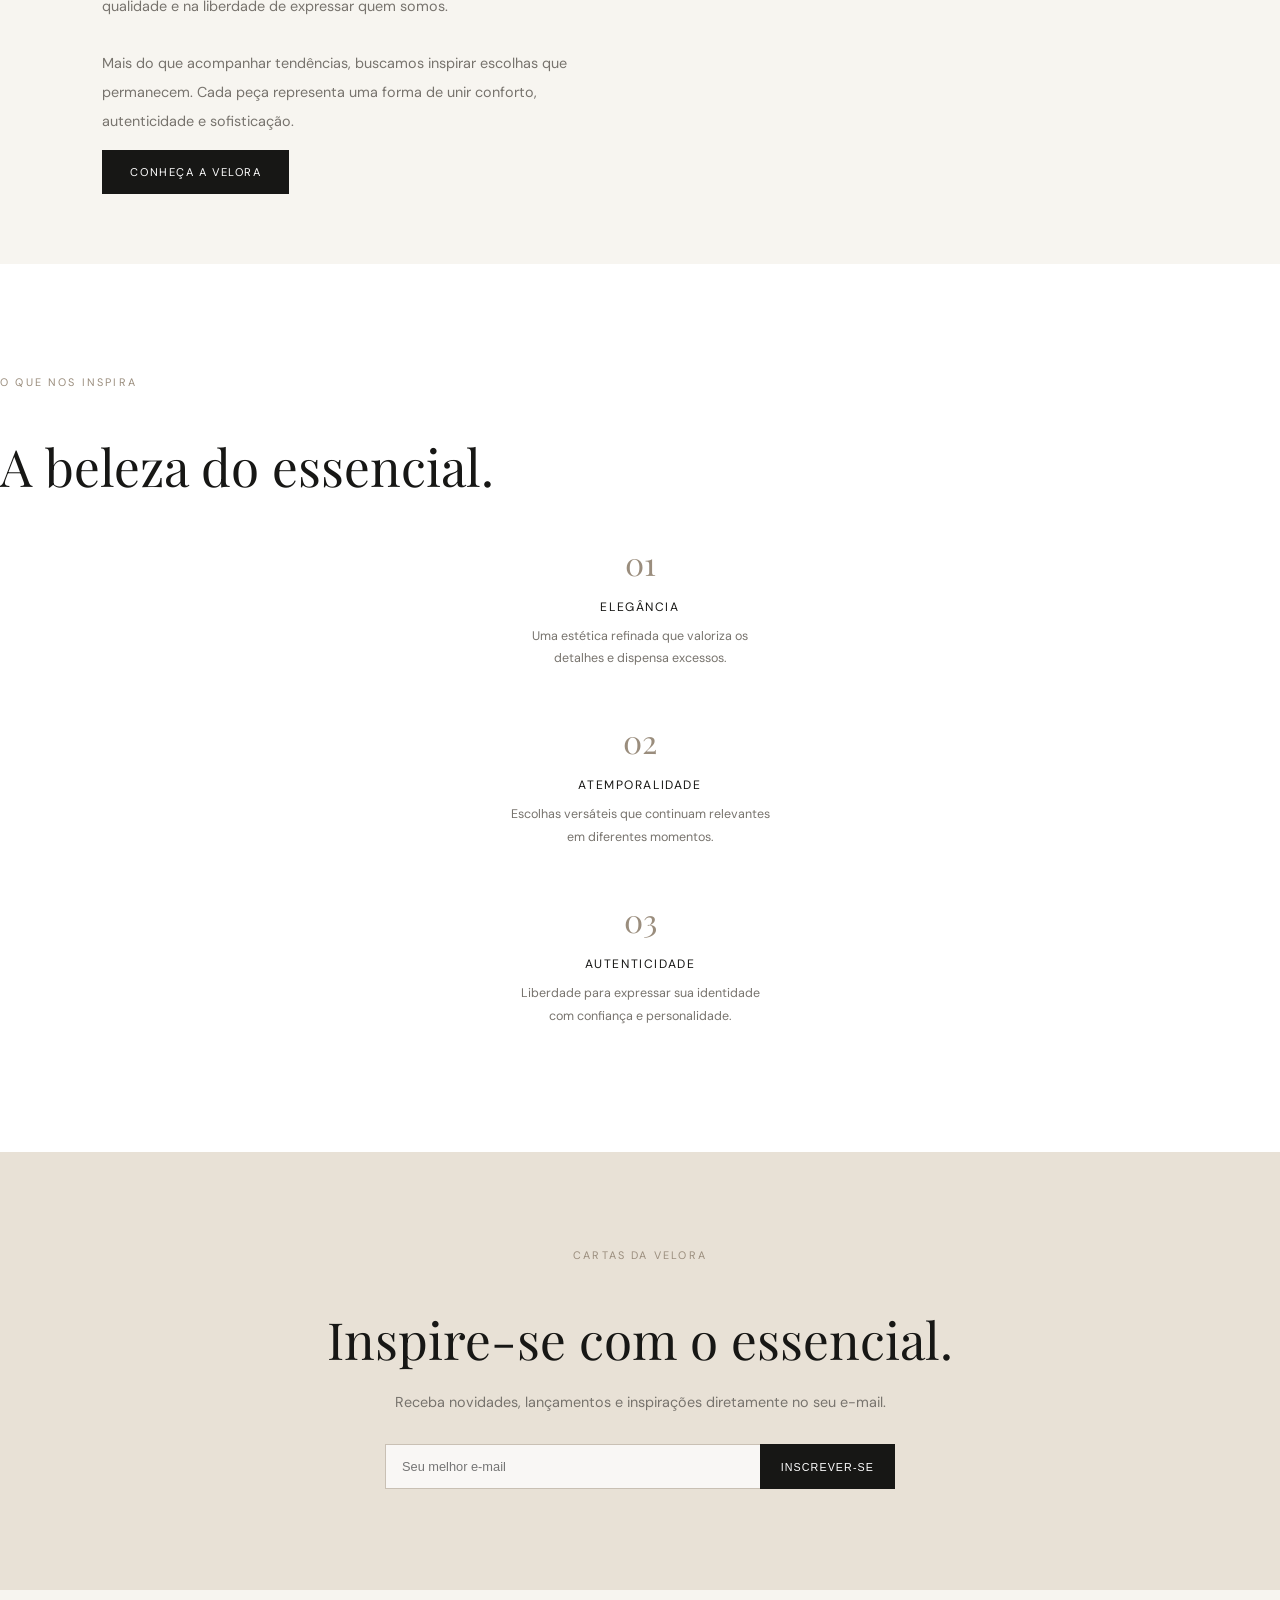
==== commit 73f13a21: "." ====
--- a/Bootstrap/Atividade/index.html
+++ b/Bootstrap/Atividade/index.html
@@ -1,514 +1,1190 @@
 <!DOCTYPE html>
-<html lang="pt-Br">
-
+<html lang="pt-BR">
 <head>
     <meta charset="UTF-8">
     <meta name="viewport" content="width=device-width, initial-scale=1.0">
+    <meta name="theme-color" content="#f7f5f0">
+    <meta name="description" content="VELORA — moda atemporal, elegância e sofisticação em cada detalhe.">
     <title>VELORA | Moda Atemporal</title>
-    <link rel="canonical" href="https://getbootstrap.com/docs/5.3/examples/carousel/" />
-    <script src="../bootstrap-5.3.8-examples/bootstrap-5.3.8-examples/assets/js/color-modes.js"></script>
-    <link href="../bootstrap-5.3.8-examples/bootstrap-5.3.8-examples/assets/dist/css/bootstrap.min.css"
-        rel="stylesheet" />
-    <meta name="theme-color" content="#712cf9" />
+
+    <!-- Bootstrap 5.3.8: caminho relativo à pasta Atividade -->
+    <link rel="stylesheet" href="../bootstrap-5.3.8-examples/bootstrap-5.3.8-examples/assets/dist/css/bootstrap.min.css">
+
+    <!-- Tipografia -->
+    <link rel="preconnect" href="https://fonts.googleapis.com">
+    <link rel="preconnect" href="https://fonts.gstatic.com" crossorigin>
+    <link href="https://fonts.googleapis.com/css2?family=DM+Sans:wght@400;500;600;700&family=Playfair+Display:wght@400;500;600&display=swap" rel="stylesheet">
+
+    <style>
+        :root {
+            --velora-cream: #f7f5f0;
+            --velora-beige: #e8e1d6;
+            --velora-taupe: #9a8d7d;
+            --velora-black: #171715;
+            --velora-gray: #77736d;
+            --velora-white: #ffffff;
+        }
+
+        * { box-sizing: border-box; }
+
+        html { scroll-behavior: smooth; }
+
+        body {
+            margin: 0;
+            padding-top: 78px;
+            background: var(--velora-white);
+            color: var(--velora-black);
+            font-family: "DM Sans", sans-serif;
+        }
+
+        h1, h2, h3, h4, .navbar-brand, .editorial-title {
+            font-family: "Playfair Display", serif;
+            font-weight: 400;
+        }
+
+        a { color: inherit; }
+
+        .announcement {
+            position: fixed;
+            inset: 0 0 auto;
+            z-index: 1040;
+            height: 30px;
+            display: flex;
+            align-items: center;
+            justify-content: center;
+            background: var(--velora-black);
+            color: #fff;
+            font-size: .67rem;
+            letter-spacing: .16em;
+            text-transform: uppercase;
+        }
+
+        .navbar {
+            top: 30px;
+            min-height: 68px;
+            background: rgba(255,255,255,.96);
+            border-bottom: 1px solid #eeeae4;
+            backdrop-filter: blur(12px);
+        }
+
+        .navbar-brand {
+            font-size: 1.75rem;
+            letter-spacing: .22em;
+            font-weight: 600;
+            margin-right: 3rem;
+        }
+
+        .navbar-nav { gap: 1.3rem; }
+
+        .navbar .nav-link {
+            color: #373530;
+            font-size: .72rem;
+            letter-spacing: .12em;
+            text-transform: uppercase;
+            transition: color .25s ease;
+        }
+
+        .navbar .nav-link:hover { color: var(--velora-taupe); }
+
+        .nav-actions {
+            display: flex;
+            align-items: center;
+            gap: 1rem;
+        }
+
+        .icon-button {
+            border: 0;
+            background: transparent;
+            color: var(--velora-black);
+            font-size: .78rem;
+            letter-spacing: .08em;
+            padding: .45rem;
+        }
+
+        .cart-count {
+            display: inline-flex;
+            align-items: center;
+            justify-content: center;
+            width: 19px;
+            height: 19px;
+            margin-left: 3px;
+            border-radius: 50%;
+            background: var(--velora-black);
+            color: white;
+            font-size: .65rem;
+        }
+
+        .hero-carousel .carousel-item {
+            height: clamp(580px, 76vh, 760px);
+            min-height: 580px;
+            background: #c9c0b4;
+        }
+
+        .hero-carousel img {
+            width: 100%;
+            height: 100%;
+            object-fit: cover;
+            filter: brightness(.78);
+        }
+
+        .hero-carousel .carousel-caption {
+            right: auto;
+            bottom: 15%;
+            left: 10%;
+            width: min(850px, 78%);
+            text-align: left;
+        }
+
+        .eyebrow {
+            display: block;
+            margin-bottom: 1rem;
+            font-size: .68rem;
+            letter-spacing: .23em;
+            text-transform: uppercase;
+        }
+
+        .hero-carousel h1 {
+            max-width: 850px;
+            margin-bottom: 1.2rem;
+            font-size: clamp(2.6rem, 4.5vw, 4.8rem);
+            line-height: 1.08;
+        }
+
+        .hero-carousel p {
+            max-width: 470px;
+            font-size: .95rem;
+            line-height: 1.8;
+            color: rgba(255,255,255,.9);
+        }
+
+        .btn-velora {
+            display: inline-block;
+            padding: 14px 27px;
+            border: 1px solid var(--velora-black);
+            border-radius: 0;
+            background: var(--velora-black);
+            color: white;
+            font-size: .7rem;
+            letter-spacing: .14em;
+            text-decoration: none;
+            text-transform: uppercase;
+            transition: all .25s ease;
+        }
+
+        .btn-velora:hover {
+            background: transparent;
+            color: var(--velora-black);
+        }
+
+        .btn-velora-light {
+            border-color: white;
+            background: white;
+            color: var(--velora-black);
+        }
+
+        .btn-velora-light:hover {
+            background: transparent;
+            color: white;
+        }
+
+        .section-space { padding: 100px 0; }
+
+        .section-kicker {
+            margin-bottom: 13px;
+            color: var(--velora-taupe);
+            font-size: .68rem;
+            letter-spacing: .2em;
+            text-transform: uppercase;
+        }
+
+        .section-heading {
+            margin-bottom: 16px;
+            font-size: clamp(2.1rem, 4vw, 3.4rem);
+        }
+
+        .section-description {
+            max-width: 590px;
+            margin: 0 auto;
+            color: var(--velora-gray);
+            font-size: .9rem;
+            line-height: 1.9;
+        }
+
+        .intro-strip {
+            padding: 28px 15px;
+            border-bottom: 1px solid #eeeae4;
+            background: var(--velora-cream);
+            text-align: center;
+            color: #5d5851;
+            font-size: .7rem;
+            letter-spacing: .16em;
+            text-transform: uppercase;
+        }
+
+        .category-card {
+            position: relative;
+            display: block;
+            height: 430px;
+            overflow: hidden;
+            background: var(--velora-beige);
+            color: white;
+            text-decoration: none;
+        }
+
+        .category-card img {
+            display: block;
+            width: 100%;
+            height: 100%;
+            object-fit: cover;
+            object-position: center 30%;
+            transition: transform .7s ease;
+            filter: brightness(.78);
+        }
+
+        /* Ajuste individual do enquadramento das fotos das categorias */
+        .category-card:nth-child(1) img { object-position: center 28%; }
+        .category-card:nth-child(2) img { object-position: center 25%; }
+        .category-card:nth-child(3) img { object-position: center 35%; }
+
+        .category-card:hover img { transform: scale(1.055); }
+
+        .category-card-content {
+            position: absolute;
+            right: 25px;
+            bottom: 28px;
+            left: 25px;
+        }
+
+        .category-card h3 { font-size: 2.2rem; }
+
+        .category-card span {
+            font-size: .68rem;
+            letter-spacing: .15em;
+            text-transform: uppercase;
+        }
+
+        .collection-section { background: var(--velora-cream); }
+
+        .filter-buttons {
+            display: flex;
+            flex-wrap: wrap;
+            justify-content: center;
+            gap: 10px;
+            margin: 32px 0 42px;
+        }
+
+        .filter-btn {
+            padding: 9px 18px;
+            border: 1px solid #d8d1c7;
+            border-radius: 0;
+            background: transparent;
+            color: #5f5a53;
+            font-size: .67rem;
+            letter-spacing: .1em;
+            text-transform: uppercase;
+        }
+
+        .filter-btn.active, .filter-btn:hover {
+            border-color: var(--velora-black);
+            background: var(--velora-black);
+            color: white;
+        }
+
+        .product-card {
+            height: 100%;
+            background: transparent;
+        }
+
+        .product-image {
+            position: relative;
+            overflow: hidden;
+            aspect-ratio: 3 / 4;
+            background: #e8e2d9;
+        }
+
+        .product-image img {
+            width: 100%;
+            height: 100%;
+            object-fit: cover;
+            transition: transform .55s ease;
+        }
+
+        .product-card:hover .product-image img { transform: scale(1.045); }
+
+        .product-tag {
+            position: absolute;
+            top: 13px;
+            left: 13px;
+            padding: 6px 10px;
+            background: rgba(255,255,255,.92);
+            color: #37332e;
+            font-size: .59rem;
+            letter-spacing: .1em;
+            text-transform: uppercase;
+        }
+
+        .product-info { padding: 17px 2px 10px; }
+
+        .product-info h3 {
+            margin-bottom: 6px;
+            font-family: "DM Sans", sans-serif;
+            font-size: .88rem;
+            font-weight: 500;
+        }
+
+        .product-category {
+            margin-bottom: 8px;
+            color: var(--velora-gray);
+            font-size: .72rem;
+        }
+
+        .product-price {
+            margin-bottom: 13px;
+            font-size: .85rem;
+            font-weight: 600;
+        }
+
+        .add-cart {
+            width: 100%;
+            padding: 11px;
+            border: 1px solid #24231f;
+            background: transparent;
+            color: #24231f;
+            font-size: .65rem;
+            letter-spacing: .12em;
+            text-transform: uppercase;
+            transition: all .25s ease;
+        }
+
+        .add-cart:hover {
+            background: var(--velora-black);
+            color: white;
+        }
+
+        .editorial-section { padding: 0; }
+
+        .editorial-image {
+            width: 100%;
+            min-height: 570px;
+            height: 100%;
+            object-fit: cover;
+        }
+
+        .editorial-copy {
+            display: flex;
+            min-height: 570px;
+            flex-direction: column;
+            justify-content: center;
+            padding: 70px clamp(30px, 8vw, 120px);
+            background: var(--velora-cream);
+        }
+
+        .editorial-copy h2 {
+            margin-bottom: 25px;
+            font-size: clamp(2.4rem, 4vw, 4rem);
+            line-height: 1.15;
+        }
+
+        .editorial-copy p {
+            max-width: 480px;
+            color: var(--velora-gray);
+            font-size: .9rem;
+            line-height: 2;
+        }
+
+        .values-section { background: white; }
+
+        .value-item {
+            padding: 25px 18px;
+            text-align: center;
+        }
+
+        .value-number {
+            display: block;
+            margin-bottom: 15px;
+            color: var(--velora-taupe);
+            font-family: "Playfair Display", serif;
+            font-size: 2rem;
+        }
+
+        .value-item h3 {
+            margin-bottom: 10px;
+            font-family: "DM Sans", sans-serif;
+            font-size: .76rem;
+            letter-spacing: .13em;
+            text-transform: uppercase;
+        }
+
+        .value-item p {
+            margin: 0 auto;
+            max-width: 260px;
+            color: var(--velora-gray);
+            font-size: .78rem;
+            line-height: 1.8;
+        }
+
+        .newsletter {
+            padding: 85px 20px;
+            background: var(--velora-beige);
+            text-align: center;
+        }
+
+        .newsletter-form {
+            display: flex;
+            max-width: 510px;
+            margin: 28px auto 0;
+        }
+
+        .newsletter-form input {
+            min-width: 0;
+            flex: 1;
+            padding: 14px 16px;
+            border: 1px solid #c9c0b4;
+            border-right: 0;
+            border-radius: 0;
+            background: rgba(255,255,255,.75);
+            outline: none;
+            font-size: .8rem;
+        }
+
+        .newsletter-form button {
+            padding: 14px 20px;
+            border: 1px solid var(--velora-black);
+            border-radius: 0;
+            background: var(--velora-black);
+            color: white;
+            font-size: .67rem;
+            letter-spacing: .1em;
+            text-transform: uppercase;
+        }
+
+        .contact-section { background: var(--velora-cream); }
+
+        .contact-form .form-control {
+            padding: 14px 15px;
+            border: 1px solid #ded8cf;
+            border-radius: 0;
+            background: white;
+            font-size: .82rem;
+        }
+
+        .contact-form .form-control:focus {
+            border-color: var(--velora-taupe);
+            box-shadow: 0 0 0 .15rem rgba(154,141,125,.12);
+        }
+
+        .site-footer {
+            padding: 65px 0 25px;
+            background: var(--velora-black);
+            color: white;
+        }
+
+        .footer-brand {
+            margin-bottom: 15px;
+            font-family: "Playfair Display", serif;
+            font-size: 2rem;
+            letter-spacing: .2em;
+        }
+
+        .footer-text {
+            max-width: 330px;
+            color: #bcb8b1;
+            font-size: .78rem;
+            line-height: 1.9;
+        }
+
+        .footer-title {
+            margin-bottom: 18px;
+            font-size: .68rem;
+            letter-spacing: .15em;
+            text-transform: uppercase;
+        }
+
+        .footer-links {
+            display: flex;
+            flex-direction: column;
+            gap: 11px;
+        }
+
+        .footer-links a {
+            color: #c8c4bd;
+            font-size: .77rem;
+            text-decoration: none;
+        }
+
+        .footer-links a:hover { color: white; }
+
+        .footer-bottom {
+            margin-top: 50px;
+            padding-top: 20px;
+            border-top: 1px solid #393834;
+            color: #aaa69f;
+            font-size: .68rem;
+        }
+
+        .offcanvas {
+            background: #fbfaf7;
+        }
+
+        .offcanvas-title {
+            font-family: "Playfair Display", serif;
+            letter-spacing: .08em;
+        }
+
+        .cart-item {
+            display: flex;
+            gap: 14px;
+            padding: 15px 0;
+            border-bottom: 1px solid #e7e1d8;
+        }
+
+        .cart-item img {
+            width: 76px;
+            height: 96px;
+            object-fit: cover;
+        }
+
+        .cart-item-info { flex: 1; }
+
+        .cart-item-info h6 {
+            margin-bottom: 6px;
+            font-size: .82rem;
+        }
+
+        .cart-item-info p {
+            margin-bottom: 8px;
+            color: var(--velora-gray);
+            font-size: .78rem;
+        }
+
+        .remove-item {
+            padding: 0;
+            border: 0;
+            background: transparent;
+            color: #8a5148;
+            font-size: .7rem;
+            text-decoration: underline;
+        }
+
+        .cart-total {
+            display: flex;
+            justify-content: space-between;
+            padding: 20px 0;
+            font-size: .9rem;
+        }
+
+        .empty-cart {
+            padding: 45px 10px;
+            color: var(--velora-gray);
+            text-align: center;
+            font-size: .85rem;
+        }
+
+        .toast {
+            border: 0;
+            border-radius: 0;
+            background: var(--velora-black);
+            color: white;
+        }
+
+        .toast .btn-close { filter: invert(1); }
+
+        @media (min-width: 768px) and (max-width: 1100px) {
+            .hero-carousel .carousel-caption { width: 78%; }
+            .hero-carousel h1 { font-size: clamp(3rem, 5vw, 4rem); }
+        }
+
+        @media (max-width: 767.98px) {
+            body { padding-top: 72px; }
+            .navbar { min-height: 62px; }
+            .navbar-brand { margin-right: 0; font-size: 1.45rem; }
+            .navbar-nav { gap: .3rem; padding: 15px 0; }
+            .nav-actions { padding: 8px 0 14px; }
+            .hero-carousel .carousel-item { height: 620px; min-height: 0; }
+            .hero-carousel .carousel-caption {
+                right: 7%;
+                bottom: 12%;
+                left: 7%;
+                width: 86%;
+            }
+            .hero-carousel h1 { max-width: 620px; font-size: clamp(2.5rem, 9vw, 3.3rem); }
+            .section-space { padding: 70px 0; }
+            .category-card { height: 350px; }
+            .editorial-image { min-height: 390px; max-height: 480px; }
+            .editorial-copy { min-height: 0; padding: 65px 28px; }
+            .newsletter-form { flex-direction: column; gap: 8px; }
+            .newsletter-form input { border: 1px solid #c9c0b4; }
+        }
+
+        @media (prefers-reduced-motion: reduce) {
+            html { scroll-behavior: auto; }
+            *, *::before, *::after { transition-duration: .01ms !important; }
+        }
+    </style>
 </head>
-<style>
-    /* GLOBAL STYLES
--------------------------------------------------- */
-    /* Padding below the footer and lighter body text */
-
-    body {
-        padding-top: 3rem;
-        padding-bottom: 3rem;
-        color: rgb(var(--bs-tertiary-color-rgb));
-    }
-
-
-    /* CUSTOMIZE THE CAROUSEL
--------------------------------------------------- */
-
-    /* Carousel base class */
-    .carousel {
-        margin-bottom: 4rem;
-    }
-
-    /* Since positioning the image, we need to help out the caption */
-    .carousel-caption {
-        bottom: 3rem;
-        z-index: 10;
-    }
-
-    /* Declare heights because of positioning of img element */
-    .carousel-item {
-        height: 32rem;
-    }
-
-
-    /* MARKETING CONTENT
--------------------------------------------------- */
-
-    /* Center align the text within the three columns below the carousel */
-    .marketing .col-lg-4 {
-        margin-bottom: 1.5rem;
-        text-align: center;
-    }
-
-    .marketing .col-lg-4 p {
-        margin-right: .75rem;
-        margin-left: .75rem;
-    }
-
-
-    /* Featurettes
-------------------------- */
-
-    .featurette-divider {
-        margin: 5rem 0;
-        /* Space out the Bootstrap <hr> more */
-    }
-
-    /* Thin out the marketing headings */
-
-    /* RESPONSIVE CSS
--------------------------------------------------- */
-
-    @media (min-width: 40em) {
-
-        /* Bump up size of carousel content */
-        .carousel-caption p {
-            margin-bottom: 1.25rem;
-            font-size: 1.25rem;
-            line-height: 1.4;
-        }
-
-        .featurette-heading {
-            font-size: 50px;
-        }
-    }
-
-    @media (min-width: 62em) {
-        .featurette-heading {
-            margin-top: 7rem;
-        }
-    }
-
-    .bd-placeholder-img {
-        font-size: 1.125rem;
-        text-anchor: middle;
-        -webkit-user-select: none;
-        -moz-user-select: none;
-        user-select: none;
-    }
-
-    @media (min-width: 768px) {
-        .bd-placeholder-img-lg {
-            font-size: 3.5rem;
-        }
-    }
-
-    .b-example-divider {
-        width: 100%;
-        height: 3rem;
-        background-color: #0000001a;
-        border: solid rgba(0, 0, 0, 0.15);
-        border-width: 1px 0;
-        box-shadow:
-            inset 0 0.5em 1.5em #0000001a,
-            inset 0 0.125em 0.5em #00000026;
-    }
-
-    .b-example-vr {
-        flex-shrink: 0;
-        width: 1.5rem;
-        height: 100vh;
-    }
-
-    .bi {
-        vertical-align: -0.125em;
-        fill: currentColor;
-    }
-
-    .nav-scroller {
-        position: relative;
-        z-index: 2;
-        height: 2.75rem;
-        overflow-y: hidden;
-    }
-
-    .nav-scroller .nav {
-        display: flex;
-        flex-wrap: nowrap;
-        padding-bottom: 1rem;
-        margin-top: -1px;
-        overflow-x: auto;
-        text-align: center;
-        white-space: nowrap;
-        -webkit-overflow-scrolling: touch;
-    }
-
-    .btn-bd-primary {
-        --bd-violet-bg: #712cf9;
-        --bd-violet-rgb: 112.520718, 44.062154, 249.437846;
-        --bs-btn-font-weight: 600;
-        --bs-btn-color: var(--bs-white);
-        --bs-btn-bg: var(--bd-violet-bg);
-        --bs-btn-border-color: var(--bd-violet-bg);
-        --bs-btn-hover-color: var(--bs-white);
-        --bs-btn-hover-bg: #6528e0;
-        --bs-btn-hover-border-color: #6528e0;
-        --bs-btn-focus-shadow-rgb: var(--bd-violet-rgb);
-        --bs-btn-active-color: var(--bs-btn-hover-color);
-        --bs-btn-active-bg: #5a23c8;
-        --bs-btn-active-border-color: #5a23c8;
-    }
-
-    .bd-mode-toggle {
-        z-index: 1500;
-    }
-
-    .bd-mode-toggle .bi {
-        width: 1em;
-        height: 1em;
-    }
-
-    .bd-mode-toggle .dropdown-menu .active .bi {
-        display: block !important;
-    }
-</style>
 
 <body>
-    <svg xmlns="http://www.w3.org/2000/svg" class="d-none">
-        <symbol id="check2" viewBox="0 0 16 16">
-            <path
-                d="M13.854 3.646a.5.5 0 0 1 0 .708l-7 7a.5.5 0 0 1-.708 0l-3.5-3.5a.5.5 0 1 1 .708-.708L6.5 10.293l6.646-6.647a.5.5 0 0 1 .708 0z">
-            </path>
-        </symbol>
-        <symbol id="circle-half" viewBox="0 0 16 16">
-            <path d="M8 15A7 7 0 1 0 8 1v14zm0 1A8 8 0 1 1 8 0a8 8 0 0 1 0 16z"></path>
-        </symbol>
-        <symbol id="moon-stars-fill" viewBox="0 0 16 16">
-            <path
-                d="M6 .278a.768.768 0 0 1 .08.858 7.208 7.208 0 0 0-.878 3.46c0 4.021 3.278 7.277 7.318 7.277.527 0 1.04-.055 1.533-.16a.787.787 0 0 1 .81.316.733.733 0 0 1-.031.893A8.349 8.349 0 0 1 8.344 16C3.734 16 0 12.286 0 7.71 0 4.266 2.114 1.312 5.124.06A.752.752 0 0 1 6 .278z">
-            </path>
-            <path
-                d="M10.794 3.148a.217.217 0 0 1 .412 0l.387 1.162c.173.518.579.924 1.097 1.097l1.162.387a.217.217 0 0 1 0 .412l-1.162.387a1.734 1.734 0 0 0-1.097 1.097l-.387 1.162a.217.217 0 0 1-.412 0l-.387-1.162A1.734 1.734 0 0 0 9.31 6.593l-1.162-.387a.217.217 0 0 1 0-.412l1.162-.387a1.734 1.734 0 0 0 1.097-1.097l.387-1.162zM13.863.099a.145.145 0 0 1 .274 0l.258.774c.115.346.386.617.732.732l.774.258a.145.145 0 0 1 0 .274l-.774.258a1.156 1.156 0 0 0-.732.732l-.258.774a.145.145 0 0 1-.274 0l-.258-.774a1.156 1.156 0 0 0-.732-.732l-.774-.258a.145.145 0 0 1 0-.274l.774-.258c.346-.115.617-.386.732-.732L13.863.1z">
-            </path>
-        </symbol>
-        <symbol id="sun-fill" viewBox="0 0 16 16">
-            <path
-                d="M8 12a4 4 0 1 0 0-8 4 4 0 0 0 0 8zM8 0a.5.5 0 0 1 .5.5v2a.5.5 0 0 1-1 0v-2A.5.5 0 0 1 8 0zm0 13a.5.5 0 0 1 .5.5v2a.5.5 0 0 1-1 0v-2A.5.5 0 0 1 8 13zm8-5a.5.5 0 0 1-.5.5h-2a.5.5 0 0 1 0-1h2a.5.5 0 0 1 .5.5zM3 8a.5.5 0 0 1-.5.5h-2a.5.5 0 0 1 0-1h2A.5.5 0 0 1 3 8zm10.657-5.657a.5.5 0 0 1 0 .707l-1.414 1.415a.5.5 0 1 1-.707-.708l1.414-1.414a.5.5 0 0 1 .707 0zm-9.193 9.193a.5.5 0 0 1 0 .707L3.05 13.657a.5.5 0 0 1-.707-.707l1.414-1.414a.5.5 0 0 1 .707 0zm9.193 2.121a.5.5 0 0 1-.707 0l-1.414-1.414a.5.5 0 0 1 .707-.707l1.414 1.414a.5.5 0 0 1 0 .707zM4.464 4.465a.5.5 0 0 1-.707 0L2.343 3.05a.5.5 0 1 1 .707-.707l1.414 1.414a.5.5 0 0 1 0 .708z">
-            </path>
-        </symbol>
-    </svg>
-    <div class="dropdown position-fixed bottom-0 end-0 mb-3 me-3 bd-mode-toggle">
-        <button class="btn btn-bd-primary py-2 dropdown-toggle d-flex align-items-center" id="bd-theme" type="button"
-            aria-expanded="false" data-bs-toggle="dropdown" aria-label="Toggle theme (auto)">
-            <svg class="bi my-1 theme-icon-active" aria-hidden="true">
-                <use href="#circle-half"></use>
-            </svg>
-            <span class="visually-hidden" id="bd-theme-text">Toggle theme</span>
-        </button>
-        <ul class="dropdown-menu dropdown-menu-end shadow" aria-labelledby="bd-theme-text">
-            <li>
-                <button type="button" class="dropdown-item d-flex align-items-center" data-bs-theme-value="light"
-                    aria-pressed="false">
-                    <svg class="bi me-2 opacity-50" aria-hidden="true">
-                        <use href="#sun-fill"></use>
-                    </svg>
-                    Light
-                    <svg class="bi ms-auto d-none" aria-hidden="true">
-                        <use href="#check2"></use>
-                    </svg>
-                </button>
-            </li>
-            <li>
-                <button type="button" class="dropdown-item d-flex align-items-center" data-bs-theme-value="dark"
-                    aria-pressed="false">
-                    <svg class="bi me-2 opacity-50" aria-hidden="true">
-                        <use href="#moon-stars-fill"></use>
-                    </svg>
-                    Dark
-                    <svg class="bi ms-auto d-none" aria-hidden="true">
-                        <use href="#check2"></use>
-                    </svg>
-                </button>
-            </li>
-            <li>
-                <button type="button" class="dropdown-item d-flex align-items-center active" data-bs-theme-value="auto"
-                    aria-pressed="true">
-                    <svg class="bi me-2 opacity-50" aria-hidden="true">
-                        <use href="#circle-half"></use>
-                    </svg>
-                    Auto
-                    <svg class="bi ms-auto d-none" aria-hidden="true">
-                        <use href="#check2"></use>
-                    </svg>
-                </button>
-            </li>
-        </ul>
-    </div>
-    <header data-bs-theme="dark">
-        <nav class="navbar navbar-expand-md navbar-dark fixed-top bg-dark">
-            <div class="container-fluid">
-                <a class="navbar-brand" href="#">VELORA</a>
-                <button class="navbar-toggler" type="button" data-bs-toggle="collapse" data-bs-target="#navbarCollapse"
-                    aria-controls="navbarCollapse" aria-expanded="false" aria-label="Toggle navigation">
+    <div class="announcement">Elegância em sua forma mais essencial</div>
+
+    <header>
+        <nav class="navbar navbar-expand-lg fixed-top">
+            <div class="container">
+                <a class="navbar-brand" href="#inicio">VELORA</a>
+
+                <button class="navbar-toggler" type="button" data-bs-toggle="collapse"
+                    data-bs-target="#navbarVelora" aria-controls="navbarVelora"
+                    aria-expanded="false" aria-label="Abrir menu">
                     <span class="navbar-toggler-icon"></span>
                 </button>
-                <div class="collapse navbar-collapse" id="navbarCollapse">
-                    <ul class="navbar-nav me-auto mb-2 mb-md-0">
-                        <li class="nav-item">
-                            <a class="nav-link active" aria-current="page" href="#inicio">Início</a>
-                        </li>
-
-                        <li class="nav-item">
-                            <a class="nav-link" href="#colecao">Coleção</a>
-                        </li>
-
-                        <li class="nav-item">
-                            <a class="nav-link" href="#sobre">Sobre nós</a>
-                        </li>
-
-                        <li class="nav-item">
-                            <a class="nav-link" href="#contato">Contato</a>
-                        </li>
+
+                <div class="collapse navbar-collapse" id="navbarVelora">
+                    <ul class="navbar-nav mx-auto mb-2 mb-lg-0">
+                        <li class="nav-item"><a class="nav-link active" href="#inicio">Início</a></li>
+                        <li class="nav-item"><a class="nav-link" href="#categorias">Categorias</a></li>
+                        <li class="nav-item"><a class="nav-link" href="#colecao">Coleção</a></li>
+                        <li class="nav-item"><a class="nav-link" href="#sobre">A marca</a></li>
+                        <li class="nav-item"><a class="nav-link" href="#contato">Contato</a></li>
                     </ul>
+
+                    <div class="nav-actions">
+                        <button class="icon-button" type="button" data-bs-toggle="offcanvas"
+                            data-bs-target="#carrinho" aria-controls="carrinho">
+                            SACOLA <span class="cart-count" id="cartCount">0</span>
+                        </button>
+                    </div>
                 </div>
             </div>
         </nav>
     </header>
+
     <main>
-        <div id="inicio" class="carousel slide mb-6" data-bs-ride="carousel">
+        <!-- CAROUSEL: estrutura baseada no exemplo oficial do Bootstrap -->
+        <section id="inicio" class="carousel slide hero-carousel" data-bs-ride="carousel">
             <div class="carousel-indicators">
-                <button type="button" data-bs-target="#inicio" data-bs-slide-to="0" class="active"
-                    aria-current="true" aria-label="Slide 1"></button>
-                <button type="button" data-bs-target="#inicio" data-bs-slide-to="1" aria-label="Slide 2"></button>
-                <button type="button" data-bs-target="#inicio" data-bs-slide-to="2" aria-label="Slide 3"></button>
-            </div>
+                <button type="button" data-bs-target="#inicio" data-bs-slide-to="0"
+                    class="active" aria-current="true" aria-label="Banner 1"></button>
+                <button type="button" data-bs-target="#inicio" data-bs-slide-to="1"
+                    aria-label="Banner 2"></button>
+                <button type="button" data-bs-target="#inicio" data-bs-slide-to="2"
+                    aria-label="Banner 3"></button>
+            </div>
+
             <div class="carousel-inner">
                 <div class="carousel-item active">
-                    <img src="imagens/Banner1.jpg" alt="Slide 1" class="d-block w-100">
-                        <rect width="100%" height="100%" fill="var(--bs-secondary-color)"></rect>
-                </img>
-                    <div class="container">
-                        <div class="carousel-caption text-start">
-                            <h1>Elegância que atravessa o tempo.</h1>
-                            <p class="opacity-75">
-                                Descubra a VELORA, uma coleção que combina sofisticação,
-                                simplicidade e estilo atemporal.
-                            </p>
-                            <p>
-                                <a class="btn btn-lg btn-light" href="#colecao">Explorar coleção</a>
-                            </p>
-                        </div>
-                    </div>
-                </div>
+                    <img src="imagens/Banner1.jpg" alt="Campanha de moda VELORA">
+                    <div class="carousel-caption">
+                        <span class="eyebrow">Coleção atemporal</span>
+                        <h1>Elegância que atravessa o tempo.</h1>
+                        <p>Descubra uma nova forma de vestir: simples, sofisticada e feita para acompanhar você.</p>
+                        <a href="#colecao" class="btn-velora btn-velora-light">Explorar coleção</a>
+                    </div>
+                </div>
+
                 <div class="carousel-item">
-                    <img src="imagens/Banner2.jpg" alt="Slide 2" class="d-block w-100">
-                        <rect width="100%" height="100%" fill="var(--bs-secondary-color)"></rect>
-                </img>
-                    <div class="container">
-                        <div class="carousel-caption">
-                            <h1>O essencial nunca sai de moda.</h1>
-                            <p>
-                                Peças versáteis e cuidadosamente selecionadas
-                                para acompanhar diferentes momentos.
-                            </p>
-                            <p><a class="btn btn-lg btn-light" href="#sobre">Conheça a VELORA</a></p>
-                        </div>
-                    </div>
-                </div>
+                    <img src="imagens/Banner2.jpg" alt="Editorial de moda VELORA">
+                    <div class="carousel-caption">
+                        <span class="eyebrow">O valor do essencial</span>
+                        <h1>Menos excessos. Mais identidade.</h1>
+                        <p>Peças versáteis, escolhas conscientes e detalhes que fazem a diferença.</p>
+                        <a href="#sobre" class="btn-velora btn-velora-light">Conheça a marca</a>
+                    </div>
+                </div>
+
                 <div class="carousel-item">
-                    <img src="imagens/Banner3.jpg" alt="Slide 3" class="d-block w-100">
-                        <rect width="100%" height="100%" fill="var(--bs-secondary-color)"></rect>
-                    </svg>
-                    <div class="container">
-                        <div class="carousel-caption text-end">
-                            <h1>Seu estilo. Sua identidade.</h1>
-                            <p>
-                                Encontre peças que traduzem personalidade,
-                                confiança e elegância em cada detalhe.
-                            </p>
-                            <p>
-                                <a class="btn btn-lg btn-light" href="#colecao">Ver novidades</a>
-                            </p>
-                        </div>
-                    </div>
-                </div>
-            </div>
+                    <img src="imagens/Banner3.jpg" alt="Estilo e personalidade VELORA">
+                    <div class="carousel-caption">
+                        <span class="eyebrow">Vista sua essência</span>
+                        <h1>Seu estilo, sua própria expressão.</h1>
+                        <p>Uma curadoria que valoriza a autenticidade e a beleza da simplicidade.</p>
+                        <a href="#categorias" class="btn-velora btn-velora-light">Descobrir peças</a>
+                    </div>
+                </div>
+            </div>
+
             <button class="carousel-control-prev" type="button" data-bs-target="#inicio" data-bs-slide="prev">
                 <span class="carousel-control-prev-icon" aria-hidden="true"></span>
-                <span class="visually-hidden">Previous</span>
+                <span class="visually-hidden">Anterior</span>
             </button>
             <button class="carousel-control-next" type="button" data-bs-target="#inicio" data-bs-slide="next">
                 <span class="carousel-control-next-icon" aria-hidden="true"></span>
-                <span class="visually-hidden">Next</span>
+                <span class="visually-hidden">Próximo</span>
             </button>
+        </section>
+
+        <div class="intro-strip">
+            Atemporal por essência &nbsp; · &nbsp; Sofisticada por natureza &nbsp; · &nbsp; VELORA
         </div>
-        <!-- Marketing messaging and featurettes
-  ================================================== -->
-        <!-- Wrap the rest of the page in another container to center all the content. -->
-        <div class="container marketing" id="colecao">
-            <!-- Three columns of text below the carousel -->
-            <div class="row">
-                <div class="col-lg-4">
-                    <svg aria-label="Placeholder" class="bd-placeholder-img rounded-circle" height="140"
-                        preserveAspectRatio="xMidYMid slice" role="img" width="140" xmlns="http://www.w3.org/2000/svg">
-                        <title>Placeholder</title>
-                        <rect width="100%" height="100%" fill="var(--bs-secondary-color)"></rect>
-                    </svg>
-                    <h2 class="fw-normal">Essenciais</h2>
-                    <p>
-                        Peças versáteis e atemporais para compor
-                        combinações elegantes em qualquer ocasião.
-                    </p>
-                    <p>
-                        <a class="btn btn-secondary" href="#sobre">
-                            Descobrir »
+
+        <!-- CATEGORIAS -->
+        <section id="categorias" class="section-space">
+            <div class="container">
+                <div class="text-center mb-5">
+                    <p class="section-kicker">Explore a VELORA</p>
+                    <h2 class="section-heading">Encontre sua essência.</h2>
+                    <p class="section-description">Uma seleção pensada para diferentes estilos, momentos e formas de expressão.</p>
+                </div>
+
+                <div class="row g-4">
+                    <div class="col-md-4">
+                        <a href="#colecao" class="category-card" data-category-link="feminino">
+                            <img src="imagens/Foto_card.jpg" alt="Seleção feminina">
+                            <div class="category-card-content">
+                                <h3>Feminino</h3>
+                                <span>Descobrir seleção &rarr;</span>
+                            </div>
                         </a>
-                    </p>
-                </div>
-                <!-- /.col-lg-4 -->
-                <div class="col-lg-4">
-                    <svg aria-label="Placeholder" class="bd-placeholder-img rounded-circle" height="140"
-                        preserveAspectRatio="xMidYMid slice" role="img" width="140" xmlns="imagens/banner-velora.jpg">
-                        <title>Placeholder</title>
-                        <rect width="100%" height="100%" fill="var(--bs-secondary-color)"></rect>
-                    </svg>
-                    <h2 class="fw-normal">Novidades</h2>
-                    <p>
-                        Conheça as novidades da VELORA e descubra
-                        novas possibilidades para o seu estilo.
-                    </p>
-                    <p>
-                        <a class="btn btn-secondary" href="#sobre">
-                            Explorar »
+                    </div>
+                    <div class="col-md-4">
+                        <a href="#colecao" class="category-card" data-category-link="masculino">
+                            <img src="imagens/Foto_card2.jpg" alt="Seleção masculina">
+                            <div class="category-card-content">
+                                <h3>Masculino</h3>
+                                <span>Descobrir seleção &rarr;</span>
+                            </div>
                         </a>
-                    </p>
-                </div>
-                <!-- /.col-lg-4 -->
-                <div class="col-lg-4">
-                    <svg aria-label="Placeholder" class="bd-placeholder-img rounded-circle" height="140"
-                        preserveAspectRatio="xMidYMid slice" role="img" width="140" xmlns="http://www.w3.org/2000/svg">
-                        <title>Placeholder</title>
-                        <rect width="100%" height="100%" fill="var(--bs-secondary-color)"></rect>
-                    </svg>
-                    <h2 class="fw-normal">Atemporalidade</h2>
-                    <p>
-                        Uma proposta de moda que valoriza a
-                        simplicidade, a qualidade e a autenticidade.
-                    </p>
-                    <p>
-                        <a class="btn btn-secondary" href="#sobre">
-                            Nossa essência »
+                    </div>
+                    <div class="col-md-4">
+                        <a href="#colecao" class="category-card" data-category-link="acessorios">
+                            <img src="imagens/banner-velora.jpg" alt="Seleção de acessórios">
+                            <div class="category-card-content">
+                                <h3>Acessórios</h3>
+                                <span>Descobrir seleção &rarr;</span>
+                            </div>
                         </a>
-                    </p>
-                </div>
-                <!-- /.col-lg-4 -->
-            </div>
-            <!-- /.row -->
-            <!-- START THE FEATURETTES -->
-            <hr class="featurette-divider" />
-            <div class="row featurette" id="sobre">
-                <div class="col-md-7">
-                    <h2 class="featurette-heading fw-normal lh-1">
-                        Menos excessos.
-                        <span class="text-body-secondary">
-                            Mais identidade.
-                        </span>
-                    </h2>
-                    <p class="lead">
-                        A VELORA nasceu da valorização da moda
-                        atemporal e da elegância sem excessos.
-                        Acreditamos que o estilo está nos detalhes,
-                        na simplicidade e na liberdade de expressar
-                        quem somos por meio das nossas escolhas.
-                    </p>
-                </div>
-                <div class="col-md-5">
-                    <svg aria-label="Placeholder: 500x500"
-                        class="bd-placeholder-img bd-placeholder-img-lg featurette-image img-fluid mx-auto" height="500"
-                        preserveAspectRatio="xMidYMid slice" role="img" width="500" xmlns="http://www.w3.org/2000/svg">
-                        <title>Placeholder</title>
-                        <rect width="100%" height="100%" fill="var(--bs-secondary-bg)"></rect>
-                        <text x="50%" y="50%" fill="var(--bs-secondary-color)" dy=".3em">
-                            500x500
-                        </text>
-                    </svg>
-                </div>
-            </div>
-            <hr class="featurette-divider" />
-            <div class="row featurette">
-                <div class="col-md-7 order-md-2">
-                    <h2 class="featurette-heading fw-normal lh-1">
-                        Elegância em cada detalhe.
-                        <span class="text-body-secondary">
-                            Feita para você.
-                        </span>
-                    </h2>
-                    <p class="lead">
-                        Nossa proposta é oferecer uma experiência
-                        de moda simples, sofisticada e inspiradora.
-                        Cada escolha é pensada para valorizar a
-                        personalidade e criar combinações que
-                        continuam relevantes ao longo do tempo.
-                    </p>
-                </div>
-                <div class="col-md-5 order-md-1">
-                    <svg aria-label="Placeholder: 500x500"
-                        class="bd-placeholder-img bd-placeholder-img-lg featurette-image img-fluid mx-auto" height="500"
-                        preserveAspectRatio="xMidYMid slice" role="img" width="500" xmlns="http://www.w3.org/2000/svg">
-                        <title>Placeholder</title>
-                        <rect width="100%" height="100%" fill="var(--bs-secondary-bg)"></rect>
-                        <text x="50%" y="50%" fill="var(--bs-secondary-color)" dy=".3em">
-                            500x500
-                        </text>
-                    </svg>
-                </div>
-            </div>
-            <hr class="featurette-divider" />
-            <div class="row featurette">
-                <div class="col-md-7">
-                    <h2 class="featurette-heading fw-normal lh-1">
-                        Seu estilo, suas escolhas.
-                        <span class="text-body-secondary">
-                            Sua VELORA.
-                        </span>
-                    </h2>
-                    <p class="lead">
-                        Descubra uma nova forma de olhar para a
-                        moda, combinando peças versáteis, estética
-                        minimalista e autenticidade. A VELORA
-                        acompanha você em diferentes momentos,
-                        sem abrir mão da elegância.
-                    </p>
-                </div><div class="col-md-5">
-    <img src="imagens/Foto_card.jpg" 
-         alt="Descrição da imagem" 
-         class="featurette-image img-fluid mx-auto" 
-         width="500" 
-         height="500">
-</div>
-            </div>
-            <hr class="featurette-divider" />
-            <!-- /END THE FEATURETTES -->
+                    </div>
+                </div>
+            </div>
+        </section>
+
+        <!-- VITRINE DE PRODUTOS -->
+        <section id="colecao" class="section-space collection-section">
+            <div class="container">
+                <div class="text-center">
+                    <p class="section-kicker">Curadoria VELORA</p>
+                    <h2 class="section-heading">Peças para permanecer.</h2>
+                    <p class="section-description">Conheça uma seleção de itens essenciais, escolhidos para unir versatilidade e elegância.</p>
+                </div>
+
+                <div class="filter-buttons" aria-label="Filtrar produtos">
+                    <button class="filter-btn active" type="button" data-filter="todos">Todos</button>
+                    <button class="filter-btn" type="button" data-filter="feminino">Feminino</button>
+                    <button class="filter-btn" type="button" data-filter="masculino">Masculino</button>
+                    <button class="filter-btn" type="button" data-filter="acessorios">Acessórios</button>
+                </div>
+
+                <div class="row g-4" id="productGrid">
+                    <div class="col-6 col-lg-3 product-column" data-category="feminino">
+                        <article class="product-card" data-id="1" data-name="Essencial em Linho" data-price="189.90" data-image="imagens/Foto_card.jpg">
+                            <div class="product-image">
+                                <span class="product-tag">Destaque</span>
+                                <img src="imagens/Foto_card.jpg" alt="Peça essencial em linho" loading="lazy">
+                            </div>
+                            <div class="product-info">
+                                <p class="product-category">Feminino</p>
+                                <h3>Essencial em Linho</h3>
+                                <p class="product-price">R$ 189,90</p>
+                                <button class="add-cart" type="button">Adicionar à sacola</button>
+                            </div>
+                        </article>
+                    </div>
+
+                    <div class="col-6 col-lg-3 product-column" data-category="masculino">
+                        <article class="product-card" data-id="2" data-name="Clássico Contemporâneo" data-price="219.90" data-image="imagens/Foto_card2.jpg">
+                            <div class="product-image">
+                                <span class="product-tag">Novo</span>
+                                <img src="imagens/Foto_card2.jpg" alt="Peça clássica contemporânea" loading="lazy">
+                            </div>
+                            <div class="product-info">
+                                <p class="product-category">Masculino</p>
+                                <h3>Clássico Contemporâneo</h3>
+                                <p class="product-price">R$ 219,90</p>
+                                <button class="add-cart" type="button">Adicionar à sacola</button>
+                            </div>
+                        </article>
+                    </div>
+
+                    <div class="col-6 col-lg-3 product-column" data-category="acessorios">
+                        <article class="product-card" data-id="3" data-name="Detalhe Atemporal" data-price="129.90" data-image="imagens/banner-velora.jpg">
+                            <div class="product-image">
+                                <span class="product-tag">Seleção</span>
+                                <img src="imagens/banner-velora.jpg" alt="Detalhe da coleção VELORA" loading="lazy">
+                            </div>
+                            <div class="product-info">
+                                <p class="product-category">Acessórios</p>
+                                <h3>Detalhe Atemporal</h3>
+                                <p class="product-price">R$ 129,90</p>
+                                <button class="add-cart" type="button">Adicionar à sacola</button>
+                            </div>
+                        </article>
+                    </div>
+
+                    <div class="col-6 col-lg-3 product-column" data-category="feminino">
+                        <article class="product-card" data-id="4" data-name="Forma & Elegância" data-price="249.90" data-image="imagens/Foto_card2.jpg">
+                            <div class="product-image">
+                                <span class="product-tag">Edição especial</span>
+                                <img src="imagens/Foto_card2.jpg" alt="Peça de edição especial" loading="lazy">
+                            </div>
+                            <div class="product-info">
+                                <p class="product-category">Feminino</p>
+                                <h3>Forma &amp; Elegância</h3>
+                                <p class="product-price">R$ 249,90</p>
+                                <button class="add-cart" type="button">Adicionar à sacola</button>
+                            </div>
+                        </article>
+                    </div>
+                </div>
+                <p class="text-center mt-5 mb-0 small text-secondary">* Produtos, imagens e preços são demonstrativos e podem ser personalizados.</p>
+            </div>
+        </section>
+
+        <!-- EDITORIAL / SOBRE A MARCA -->
+        <section id="sobre" class="editorial-section">
+            <div class="row g-0">
+                <div class="col-lg-6">
+                    <img class="editorial-image" src="imagens/Foto_card.jpg" alt="Universo visual da VELORA" loading="lazy">
+                </div>
+                <div class="col-lg-6">
+                    <div class="editorial-copy">
+                        <p class="section-kicker">Nossa essência</p>
+                        <h2>O verdadeiro luxo está na simplicidade.</h2>
+                        <p>A VELORA nasceu da valorização da moda atemporal e da elegância sem excessos. Acreditamos que o estilo está nos detalhes, na qualidade e na liberdade de expressar quem somos.</p>
+                        <p>Mais do que acompanhar tendências, buscamos inspirar escolhas que permanecem. Cada peça representa uma forma de unir conforto, autenticidade e sofisticação.</p>
+                        <div class="mt-3">
+                            <a href="#contato" class="btn-velora">Conheça a VELORA</a>
+                        </div>
+                    </div>
+                </div>
+            </div>
+        </section>
+
+        <!-- VALORES -->
+        <section class="section-space values-section">
+            <div class="container">
+                <div class="text-center mb-5">
+                    <p class="section-kicker">O que nos inspira</p>
+                    <h2 class="section-heading">A beleza do essencial.</h2>
+                </div>
+                <div class="row g-4">
+                    <div class="col-md-4">
+                        <div class="value-item">
+                            <span class="value-number">01</span>
+                            <h3>Elegância</h3>
+                            <p>Uma estética refinada que valoriza os detalhes e dispensa excessos.</p>
+                        </div>
+                    </div>
+                    <div class="col-md-4">
+                        <div class="value-item">
+                            <span class="value-number">02</span>
+                            <h3>Atemporalidade</h3>
+                            <p>Escolhas versáteis que continuam relevantes em diferentes momentos.</p>
+                        </div>
+                    </div>
+                    <div class="col-md-4">
+                        <div class="value-item">
+                            <span class="value-number">03</span>
+                            <h3>Autenticidade</h3>
+                            <p>Liberdade para expressar sua identidade com confiança e personalidade.</p>
+                        </div>
+                    </div>
+                </div>
+            </div>
+        </section>
+
+        <!-- NEWSLETTER -->
+        <section class="newsletter">
+            <div class="container">
+                <p class="section-kicker">Cartas da VELORA</p>
+                <h2 class="section-heading">Inspire-se com o essencial.</h2>
+                <p class="section-description">Receba novidades, lançamentos e inspirações diretamente no seu e-mail.</p>
+                <form class="newsletter-form" id="newsletterForm">
+                    <input type="email" id="newsletterEmail" placeholder="Seu melhor e-mail" aria-label="Seu e-mail" required>
+                    <button type="submit">Inscrever-se</button>
+                </form>
+                <p id="newsletterMessage" class="small mt-3 mb-0" aria-live="polite"></p>
+            </div>
+        </section>
+
+        <!-- CONTATO -->
+        <section id="contato" class="section-space contact-section">
+            <div class="container">
+                <div class="row g-5 align-items-start">
+                    <div class="col-lg-5">
+                        <p class="section-kicker">Estamos à disposição</p>
+                        <h2 class="section-heading">Vamos conversar?</h2>
+                        <p class="section-description mx-0">Tem alguma dúvida ou deseja saber mais sobre a VELORA? Envie uma mensagem. Será um prazer receber seu contato.</p>
+                        <div class="mt-4">
+                            <p class="mb-2 small"><strong>E-mail:</strong> contato@velora.com.br</p>
+                            <p class="mb-2 small"><strong>Instagram:</strong> @velora</p>
+                            <p class="small text-secondary">Informações demonstrativas — personalize com os canais oficiais da marca.</p>
+                        </div>
+                    </div>
+
+                    <div class="col-lg-6 offset-lg-1">
+                        <form class="contact-form" id="contactForm">
+                            <div class="mb-3">
+                                <label for="nome" class="form-label small">Nome</label>
+                                <input type="text" class="form-control" id="nome" placeholder="Seu nome" required>
+                            </div>
+                            <div class="mb-3">
+                                <label for="email" class="form-label small">E-mail</label>
+                                <input type="email" class="form-control" id="email" placeholder="seuemail@exemplo.com" required>
+                            </div>
+                            <div class="mb-3">
+                                <label for="assunto" class="form-label small">Assunto</label>
+                                <input type="text" class="form-control" id="assunto" placeholder="Como podemos ajudar?" required>
+                            </div>
+                            <div class="mb-3">
+                                <label for="mensagem" class="form-label small">Mensagem</label>
+                                <textarea class="form-control" id="mensagem" rows="5" placeholder="Escreva sua mensagem..." required></textarea>
+                            </div>
+                            <button type="submit" class="btn-velora">Enviar mensagem</button>
+                            <p id="contactMessage" class="small mt-3 mb-0" aria-live="polite"></p>
+                        </form>
+                    </div>
+                </div>
+            </div>
+        </section>
+    </main>
+
+    <!-- RODAPÉ -->
+    <footer class="site-footer">
+        <div class="container">
+            <div class="row g-5">
+                <div class="col-lg-5">
+                    <div class="footer-brand">VELORA</div>
+                    <p class="footer-text">Moda atemporal, elegância discreta e autenticidade. O essencial permanece.</p>
+                </div>
+                <div class="col-6 col-lg-2">
+                    <h3 class="footer-title">Navegação</h3>
+                    <div class="footer-links">
+                        <a href="#inicio">Início</a>
+                        <a href="#categorias">Categorias</a>
+                        <a href="#colecao">Coleção</a>
+                        <a href="#sobre">Nossa marca</a>
+                    </div>
+                </div>
+                <div class="col-6 col-lg-2">
+                    <h3 class="footer-title">Atendimento</h3>
+                    <div class="footer-links">
+                        <a href="#contato">Fale conosco</a>
+                        <a href="#contato">Dúvidas</a>
+                        <a href="#contato">Privacidade</a>
+                    </div>
+                </div>
+                <div class="col-lg-3">
+                    <h3 class="footer-title">Acompanhe</h3>
+                    <div class="footer-links">
+                        <a href="https://www.instagram.com/" target="_blank" rel="noopener noreferrer">Instagram</a>
+                        <a href="https://www.pinterest.com/" target="_blank" rel="noopener noreferrer">Pinterest</a>
+                    </div>
+                </div>
+            </div>
+            <div class="footer-bottom d-flex flex-column flex-md-row justify-content-between gap-2">
+                <span>&copy; 2026 VELORA. Todos os direitos reservados.</span>
+                <span>Feito com atenção a cada detalhe.</span>
+            </div>
         </div>
-        <!-- /.container -->
-        <!-- FOOTER -->
-        <footer class="container" id="contato">
-            <p class="float-end">
-                <a href="#inicio">Voltar ao topo</a>
-            </p>
-
-            <p>
-                © 2026 VELORA. Moda atemporal.
-                <a href="#sobre">Sobre nós</a>
-                ·
-                <a href="#colecao">Coleção</a>
-            </p>
-        </footer>
-    </main>
-    <script src="../bootstrap-5.3.8-examples/bootstrap-5.3.8-examples/assets/dist/js/bootstrap.bundle.min.js"
-        class="astro-vvvwv3sm"></script>
+    </footer>
+
+    <!-- CARRINHO LATERAL -->
+    <div class="offcanvas offcanvas-end" tabindex="-1" id="carrinho" aria-labelledby="carrinhoLabel">
+        <div class="offcanvas-header border-bottom">
+            <h5 class="offcanvas-title" id="carrinhoLabel">Sua sacola</h5>
+            <button type="button" class="btn-close" data-bs-dismiss="offcanvas" aria-label="Fechar"></button>
+        </div>
+        <div class="offcanvas-body d-flex flex-column">
+            <div id="cartItems" class="flex-grow-1">
+                <div class="empty-cart">Sua sacola está vazia.<br>Descubra nossas peças e escolha suas favoritas.</div>
+            </div>
+            <div class="border-top">
+                <div class="cart-total">
+                    <strong>Subtotal</strong>
+                    <strong id="cartTotal">R$ 0,00</strong>
+                </div>
+                <button type="button" class="btn-velora w-100" id="checkoutButton">Finalizar pedido</button>
+                <p class="small text-secondary text-center mt-3 mb-0">Demonstração de carrinho — sem pagamento real.</p>
+            </div>
+        </div>
+    </div>
+
+    <!-- AVISO DE PRODUTO ADICIONADO -->
+    <div class="toast-container position-fixed bottom-0 end-0 p-3">
+        <div id="cartToast" class="toast align-items-center" role="status" aria-live="polite" aria-atomic="true">
+            <div class="d-flex">
+                <div class="toast-body">Produto adicionado à sacola.</div>
+                <button type="button" class="btn-close me-2 m-auto" data-bs-dismiss="toast" aria-label="Fechar"></button>
+            </div>
+        </div>
+    </div>
+
+    <!-- Bootstrap JS -->
+    <script src="../bootstrap-5.3.8-examples/bootstrap-5.3.8-examples/assets/dist/js/bootstrap.bundle.min.js"></script>
+
+    <script>
+        // Formata valores em reais.
+        function formatarMoeda(valor) {
+            return valor.toLocaleString("pt-BR", {
+                style: "currency",
+                currency: "BRL"
+            });
+        }
+
+        // FILTRO DA VITRINE
+        const filterButtons = document.querySelectorAll(".filter-btn");
+        const productColumns = document.querySelectorAll(".product-column");
+
+        function filtrarProdutos(categoria) {
+            filterButtons.forEach(function(button) {
+                button.classList.toggle("active", button.dataset.filter === categoria);
+            });
+
+            productColumns.forEach(function(column) {
+                const mostrar = categoria === "todos" || column.dataset.category === categoria;
+                column.classList.toggle("d-none", !mostrar);
+            });
+        }
+
+        filterButtons.forEach(function(button) {
+            button.addEventListener("click", function() {
+                filtrarProdutos(button.dataset.filter);
+            });
+        });
+
+        document.querySelectorAll("[data-category-link]").forEach(function(link) {
+            link.addEventListener("click", function() {
+                filtrarProdutos(link.dataset.categoryLink);
+            });
+        });
+
+        // CARRINHO
+        let carrinho = [];
+
+        const cartCount = document.getElementById("cartCount");
+        const cartItems = document.getElementById("cartItems");
+        const cartTotal = document.getElementById("cartTotal");
+        const cartToast = new bootstrap.Toast(document.getElementById("cartToast"));
+
+        function atualizarCarrinho() {
+            const quantidadeTotal = carrinho.reduce(function(total, item) {
+                return total + item.quantidade;
+            }, 0);
+
+            const valorTotal = carrinho.reduce(function(total, item) {
+                return total + (item.preco * item.quantidade);
+            }, 0);
+
+            cartCount.textContent = quantidadeTotal;
+            cartTotal.textContent = formatarMoeda(valorTotal);
+
+            if (carrinho.length === 0) {
+                cartItems.innerHTML = '<div class="empty-cart">Sua sacola está vazia.<br>Descubra nossas peças e escolha suas favoritas.</div>';
+                return;
+            }
+
+            cartItems.innerHTML = "";
+
+            carrinho.forEach(function(item) {
+                const linha = document.createElement("div");
+                linha.className = "cart-item";
+
+                const imagem = document.createElement("img");
+                imagem.src = item.imagem;
+                imagem.alt = item.nome;
+
+                const informacoes = document.createElement("div");
+                informacoes.className = "cart-item-info";
+
+                const nome = document.createElement("h6");
+                nome.textContent = item.nome;
+
+                const preco = document.createElement("p");
+                preco.textContent = formatarMoeda(item.preco) + " · Quantidade: " + item.quantidade;
+
+                const remover = document.createElement("button");
+                remover.type = "button";
+                remover.className = "remove-item";
+                remover.textContent = "Remover";
+                remover.addEventListener("click", function() {
+                    removerDoCarrinho(item.id);
+                });
+
+                informacoes.appendChild(nome);
+                informacoes.appendChild(preco);
+                informacoes.appendChild(remover);
+                linha.appendChild(imagem);
+                linha.appendChild(informacoes);
+                cartItems.appendChild(linha);
+            });
+        }
+
+        function adicionarAoCarrinho(produto) {
+            const produtoExistente = carrinho.find(function(item) {
+                return item.id === produto.id;
+            });
+
+            if (produtoExistente) {
+                produtoExistente.quantidade++;
+            } else {
+                carrinho.push({
+                    id: produto.id,
+                    nome: produto.nome,
+                    preco: produto.preco,
+                    imagem: produto.imagem,
+                    quantidade: 1
+                });
+            }
+
+            atualizarCarrinho();
+            cartToast.show();
+        }
+
+        function removerDoCarrinho(id) {
+            carrinho = carrinho.filter(function(item) {
+                return item.id !== id;
+            });
+            atualizarCarrinho();
+        }
+
+        document.querySelectorAll(".add-cart").forEach(function(button) {
+            button.addEventListener("click", function() {
+                const card = button.closest(".product-card");
+
+                const produto = {
+                    id: card.dataset.id,
+                    nome: card.dataset.name,
+                    preco: Number(card.dataset.price),
+                    imagem: card.dataset.image
+                };
+
+                adicionarAoCarrinho(produto);
+            });
+        });
+
+        document.getElementById("checkoutButton").addEventListener("click", function() {
+            if (carrinho.length === 0) {
+                alert("Sua sacola está vazia. Adicione um produto antes de continuar.");
+                return;
+            }
+
+            alert("Este é um carrinho demonstrativo. Para receber pedidos e pagamentos reais, será necessário integrar um sistema de vendas.");
+        });
+
+        // NEWSLETTER: demonstração visual, sem envio para servidor.
+        document.getElementById("newsletterForm").addEventListener("submit", function(event) {
+            event.preventDefault();
+            const email = document.getElementById("newsletterEmail").value;
+            document.getElementById("newsletterMessage").textContent =
+                "Obrigado pelo interesse! O cadastro demonstrativo foi preenchido para: " + email;
+            this.reset();
+        });
+
+        // CONTATO: demonstração visual, sem envio para servidor.
+        document.getElementById("contactForm").addEventListener("submit", function(event) {
+            event.preventDefault();
+            document.getElementById("contactMessage").textContent =
+                "Mensagem preenchida com sucesso! Para receber mensagens de verdade, conecte este formulário a um back-end.";
+            this.reset();
+        });
+    </script>
 </body>
-
-</html>+</html>
